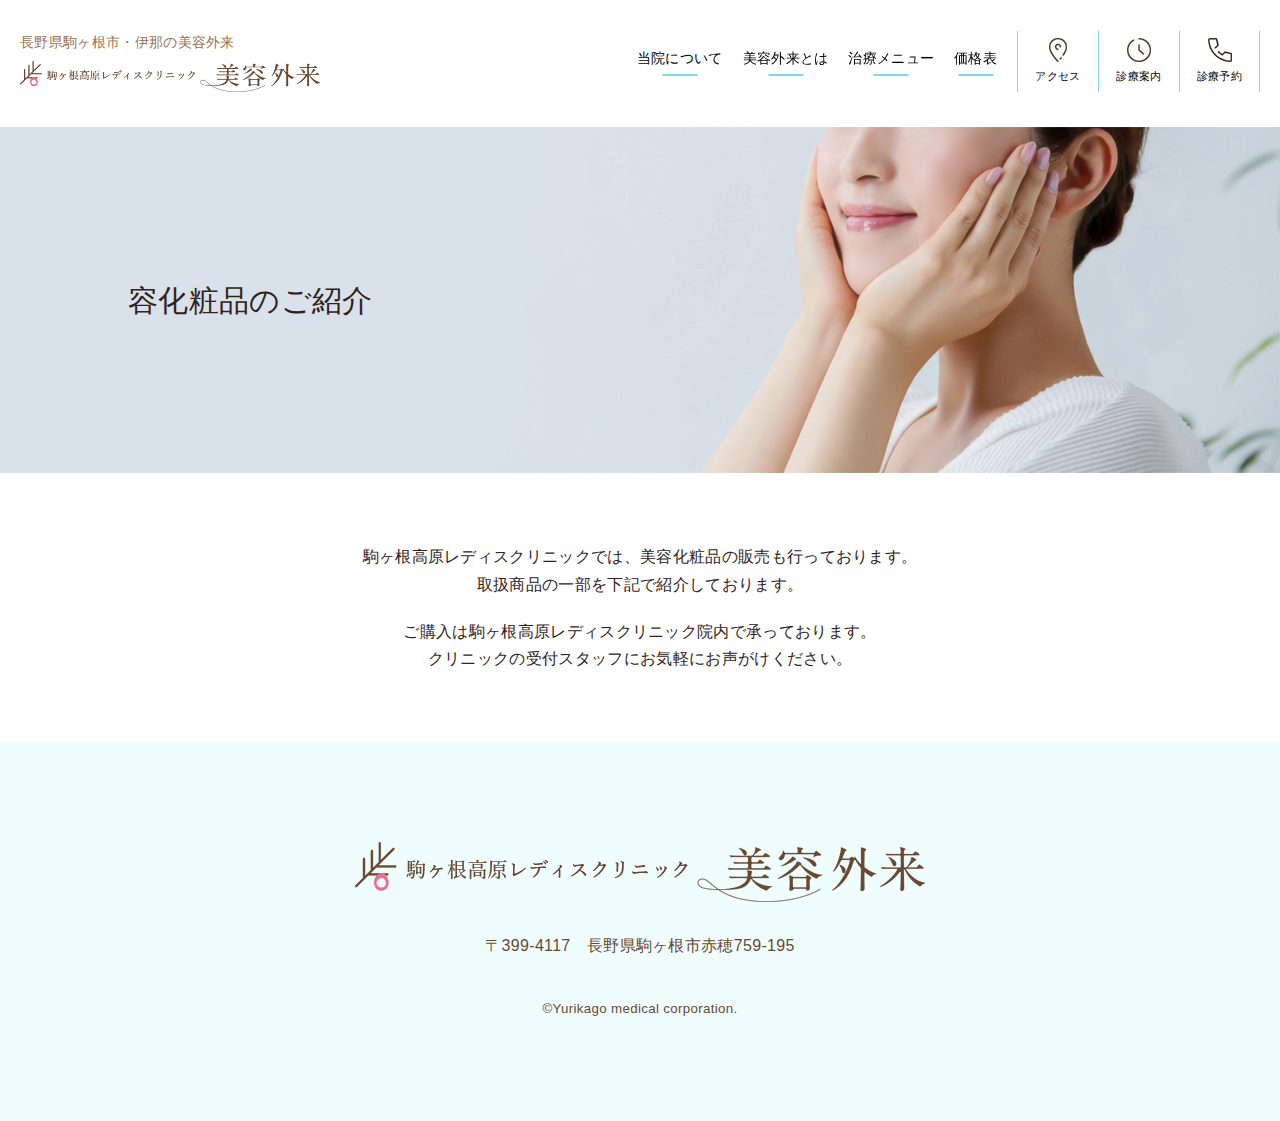
==== cosmetic/index.html @ 197d36d9 "mv section" ====
<!DOCTYPE html>
<html lang="ja">
  <head>
    <meta charset="utf-8" />
    <meta http-equiv="x-ua-compatible" content="ie=edge" />
    <meta name="format-detection" content="telephone=no" />
    <meta name="viewport" content="width=device-width,initial-scale=1.0" />
    <title>長野県駒ヶ根市・伊那の美容外来 | 駒ヶ根高原レディスクリニック</title>
    <link rel="shortcut icon" href="" type="image/x-icon" />
    <link rel="icon" href="" type="image/x-icon" />
    <meta
      name="description"
      content="長野県の南アルプス・駒ヶ根市・伊那の美容外来クリニックのページです。産婦人科をメインとする駒ヶ根高原レディスクリニックの美容外来。医師監修のもと、医療脱毛、美白ホワイトニング、しみ・そばかす・しわ・たるみ治療、脂肪減少・体の引き締め・痩身治療、エイジングケアなどの治療を提供しています。"
    />
    <meta name="keywords" content="美容外来,リフトアップ,脱毛,エイジング,痩身,長野県,南アルプス,駒ヶ根,伊那,南箕輪" />
    <meta property="og:type" content="website" />
    <link rel="stylesheet" href="../assets/css/import.css" />
    <!-- Google Tag Manager -->
    <script>
      (function (w, d, s, l, i) {
        w[l] = w[l] || [];
        w[l].push({ "gtm.start": new Date().getTime(), event: "gtm.js" });
        var f = d.getElementsByTagName(s)[0],
          j = d.createElement(s),
          dl = l != "dataLayer" ? "&l=" + l : "";
        j.async = true;
        j.src = "https://www.googletagmanager.com/gtm.js?id=" + i + dl;
        f.parentNode.insertBefore(j, f);
      })(window, document, "script", "dataLayer", "GTM-T23N2T3");
    </script>
    <!-- End Google Tag Manager -->
  </head>

  <body class="">
    <!-- Google Tag Manager (noscript) -->
    <noscript><iframe src="https://www.googletagmanager.com/ns.html?id=GTM-T23N2T3" height="0" width="0" style="display: none; visibility: hidden"></iframe></noscript>
    <!-- End Google Tag Manager (noscript) -->
    <div class="main-wrapper">
      <header>
        <div id="hdr-wrapper" class="hdr-wrapper">
          <div class="hdr-container">
            <div class="hdr-flex">
              <div class="logo-box">
                <div class="logo-top-txt">
                  <p>長野県駒ヶ根市・伊那の美容外来</p>
                </div>
                <h1 class="logo-top-container">
                  <a href="">
                    <img src="../assets/img/main-logo.png" alt="駒ヶ根高原レディスクリニックの美容外来" />
                  </a>
                </h1>
              </div>
              <div class="menu-contact">
                <div class="hdr-menu">
                  <ul class="meun-list">
                    <li>
                      <a href="#menulist01">当院について</a>
                    </li>
                    <li>
                      <a href="#menulist02">美容外来とは</a>
                    </li>
                    <li>
                      <a href="#menulist03">治療メニュー</a>
                    </li>
                    <li>
                      <a href="#menulist04">価格表</a>
                    </li>
                  </ul>
                </div>
                <div class="contact-box">
                  <ul class="hdr-contact-list">
                    <li>
                      <a href="#menulist05">
                        <div>
                          <img src="../assets/img/map-icon.png" alt="アクセス" />
                        </div>
                        <span>アクセス</span>
                      </a>
                    </li>
                    <li>
                      <a class="modal-switcher" data-key="modal01">
                        <div>
                          <img src="../assets/img/clock-icon.png" alt="診療案内" />
                        </div>
                        <span>診療案内</span>
                      </a>
                    </li>
                    <li>
                      <a class="modal-switcher" data-key="modal02">
                        <div>
                          <img src="../assets/img/phone-icon.png" alt="診療予約" />
                        </div>
                        <span>診療予約</span>
                      </a>
                    </li>
                  </ul>
                </div>
              </div>
              <div class="hamburger">
                <div id="sp-menu" class="sp-menu"></div>
              </div>
            </div>
          </div>
          <div class="sp-menu-wrapper">
            <div id="sp-menu-contact" class="sp-menu-contact">
              <div class="hdr-menu">
                <ul class="meun-list">
                  <li>
                    <a href="#menulist01">当院について</a>
                  </li>
                  <li>
                    <a href="#menulist02">美容外来とは</a>
                  </li>
                  <li>
                    <a href="#menulist03">治療メニュー</a>
                  </li>
                  <li>
                    <a href="#menulist04">価格表</a>
                  </li>
                </ul>
              </div>
              <div class="contact-box">
                <ul class="hdr-contact-list">
                  <li>
                    <a href="#menulist05" class="home-anchor">
                      <span>アクセス</span>
                    </a>
                  </li>
                  <li>
                    <a class="modal-switcher" data-key="modal01" href="#menulist05">
                      <span>診療案内</span>
                    </a>
                  </li>
                  <li>
                    <a class="modal-switcher" data-key="modal02">
                      <!-- <a class="modal02" href="tel:0265821032"> -->
                      <span>診療予約</span>
                    </a>
                  </li>
                </ul>
              </div>
              <div class="sp-menu-txt">
                <p>受付時間/9:00~17:00<br />※木曜日は9:00~11:30のみ<br />休診日/日・祝</p>
              </div>
            </div>
          </div>
          <div class="modal-containers">
            <div id="modal01" class="switch-modal">
              <div class="modal-clock cancel-modal-bg" data-key="modal01">
                <div class="clock-inner">
                  <div class="clock-items">
                    <div class="time-table">
                      <table style="width: 100%" class="fz-20 fz-12-sp">
                        <tbody>
                          <tr>
                            <th style="26%">診療時間</th>
                            <th>月</th>
                            <th>火</th>
                            <th>水</th>
                            <th>木</th>
                            <th>金</th>
                            <th>土</th>
                            <th>日</th>
                            <th>祝</th>
                          </tr>
                          <tr>
                            <td>9:00~12:00</td>
                            <td class="on-data"><span></span></td>
                            <td class="on-data"><span></span></td>
                            <td class="on-data"><span></span></td>
                            <td class="on-data"><span></span></td>
                            <td class="on-data"><span></span></td>
                            <td class="on-data"><span></span></td>
                            <td class="off-data"><span></span></td>
                            <td class="off-data"><span></span></td>
                          </tr>
                          <tr>
                            <td>15:00~17:00</td>
                            <td class="on-data"><span></span></td>
                            <td class="on-data"><span></span></td>
                            <td class="on-data"><span></span></td>
                            <td class="off-data"><span></span></td>
                            <td class="on-data"><span></span></td>
                            <td class="off-data"><span></span></td>
                            <td class="off-data"><span></span></td>
                            <td class="off-data"><span></span></td>
                          </tr>
                        </tbody>
                      </table>
                    </div>

                    <div class="clock-txt mt15 mt7-sp">
                      <p class="pl15 fz-14 fz-12-sp poukaya-adjust">［受付時間］月・火・水・金：9:00~17:00<span class="pc-inline"> / </span><br class="sp" /><span class="txt-poukaya2">木・土：9:00~12:00</span> <br class="pc" />［休診日］　木曜午後・土曜午後・日・祝祭日</p>

                      <ul class="clock-flex fz-16 fz-14-sp">
                        <li>
                          <div>
                            <p class="mb3-sp">お電話でのご予約制となっております。</p>
                            <a href="tel:0265-82-1010" class="pink-number fz-40 fz-20-sp sp">0265-82-1010</a>
                            <p class="pink-number fz-40 fz-20-sp pc">0265-82-1010</p>
                          </div>
                        </li>
                        <li>
                          <div>
                            <p class="mt5-sp">〒399-4117　長野県駒ヶ根市赤穂759-195</p>
                            <a class="google-btn sec02-next-btn" href="https://www.google.com/maps/dir/?api=1&destination=駒ヶ根高原レディスクリニック" target="_blank">Google Map</a>
                          </div>
                        </li>
                      </ul>
                    </div>

                    <div class="cancel-modal cancel-modal-btn" data-key="modal01"></div>
                  </div>
                </div>
              </div>
            </div>

            <div id="modal02" class="switch-modal">
              <div class="modal-phone cancel-modal-bg" data-key="modal02">
                <div class="phone-inner">
                  <div class="phone-items">
                    <div>
                      <p class="txt-center">お電話でのご予約制となっております。</p>
                      <p class="pink-number fz-40 fz-20-sp">0265-82-1010</p>
                      <a class="go-to-phone" href="tel:0265-82-1010"><span>電話する</span></a>
                      <!-- <p class="fz-14 mt35 txt-poukaya">［受付時間］月・火・水・金：9:00~17:00 / 木・土：9:00~12:00
                      <br>［休診日］　木曜午後・土曜午後・日・祝祭日
                    </p> -->
                      <p class="pl15 fz-14 fz-12-sp mt35 mt20-sp txt-poukaya poukaya-adjust">［受付時間］月・火・水・金：9:00~17:00<span class="pc-inline"> / </span><br class="sp" /><span class="txt-poukaya2">木・土：9:00~12:00</span> <br class="pc" />［休診日］　木曜午後・土曜午後・日・祝祭日</p>
                    </div>
                    <div class="cancel-modal cancel-modal-btn" data-key="modal02"></div>
                  </div>
                </div>
              </div>
            </div>
          </div>
        </div>
      </header>

      <div class="cosmetic-mv">
        <div class="mv-img">
            <img src="../assets/img/cosmetic/cosmetic_mv.png" alt="容化粧品のご紹介">
            <div class="text-container">
              <p>容化粧品のご紹介</p>
            </div>
        </div>
        <div class="cos-mv-txt-block">
          <p class="over-txt">
            駒ヶ根高原レディスクリニックでは、美容化粧品の販売も行っております。<br class="pc"/>
            取扱商品の一部を下記で紹介しております。
          </p>
          <p class="under-txt mt20 mt10-sp">
            ご購入は駒ヶ根高原レディスクリニック院内で承っております。<br class="pc"/>
            クリニックの受付スタッフにお気軽にお声がけください。
          </p>
        </div>
      </div>

      <footer class="footer-sec" id="footer">
        <button id="to-top" class="top-btn">
          <img src="../assets/img/to-top-img.png" alt="トップに戻るの画像" />
        </button>
        <div class="footer-header">
          <img src="../assets/img/main-logo.png" alt="駒ヶ根高原レディスクリニックの美容外来ロゴ" />
        </div>
        <div class="footer-address">〒399-4117　長野県駒ヶ根市赤穂759-195</div>
        <small>&copy;Yurikago medical corporation.</small>
      </footer>
    </div>

    <script src="../assets/js/common.js"></script>
    <script src="../assets/js/splide.min.js"></script>
    <script src="../assets/js/slider.js"></script>
  </body>
</html>
---- assets/css/import.css ----
@import url(./reset.css);
@import url(./font.css);
@import url(./margin-padding.css);
@import url(./common.css);
@import url(./splide.min.css);
@import url(./style.css);
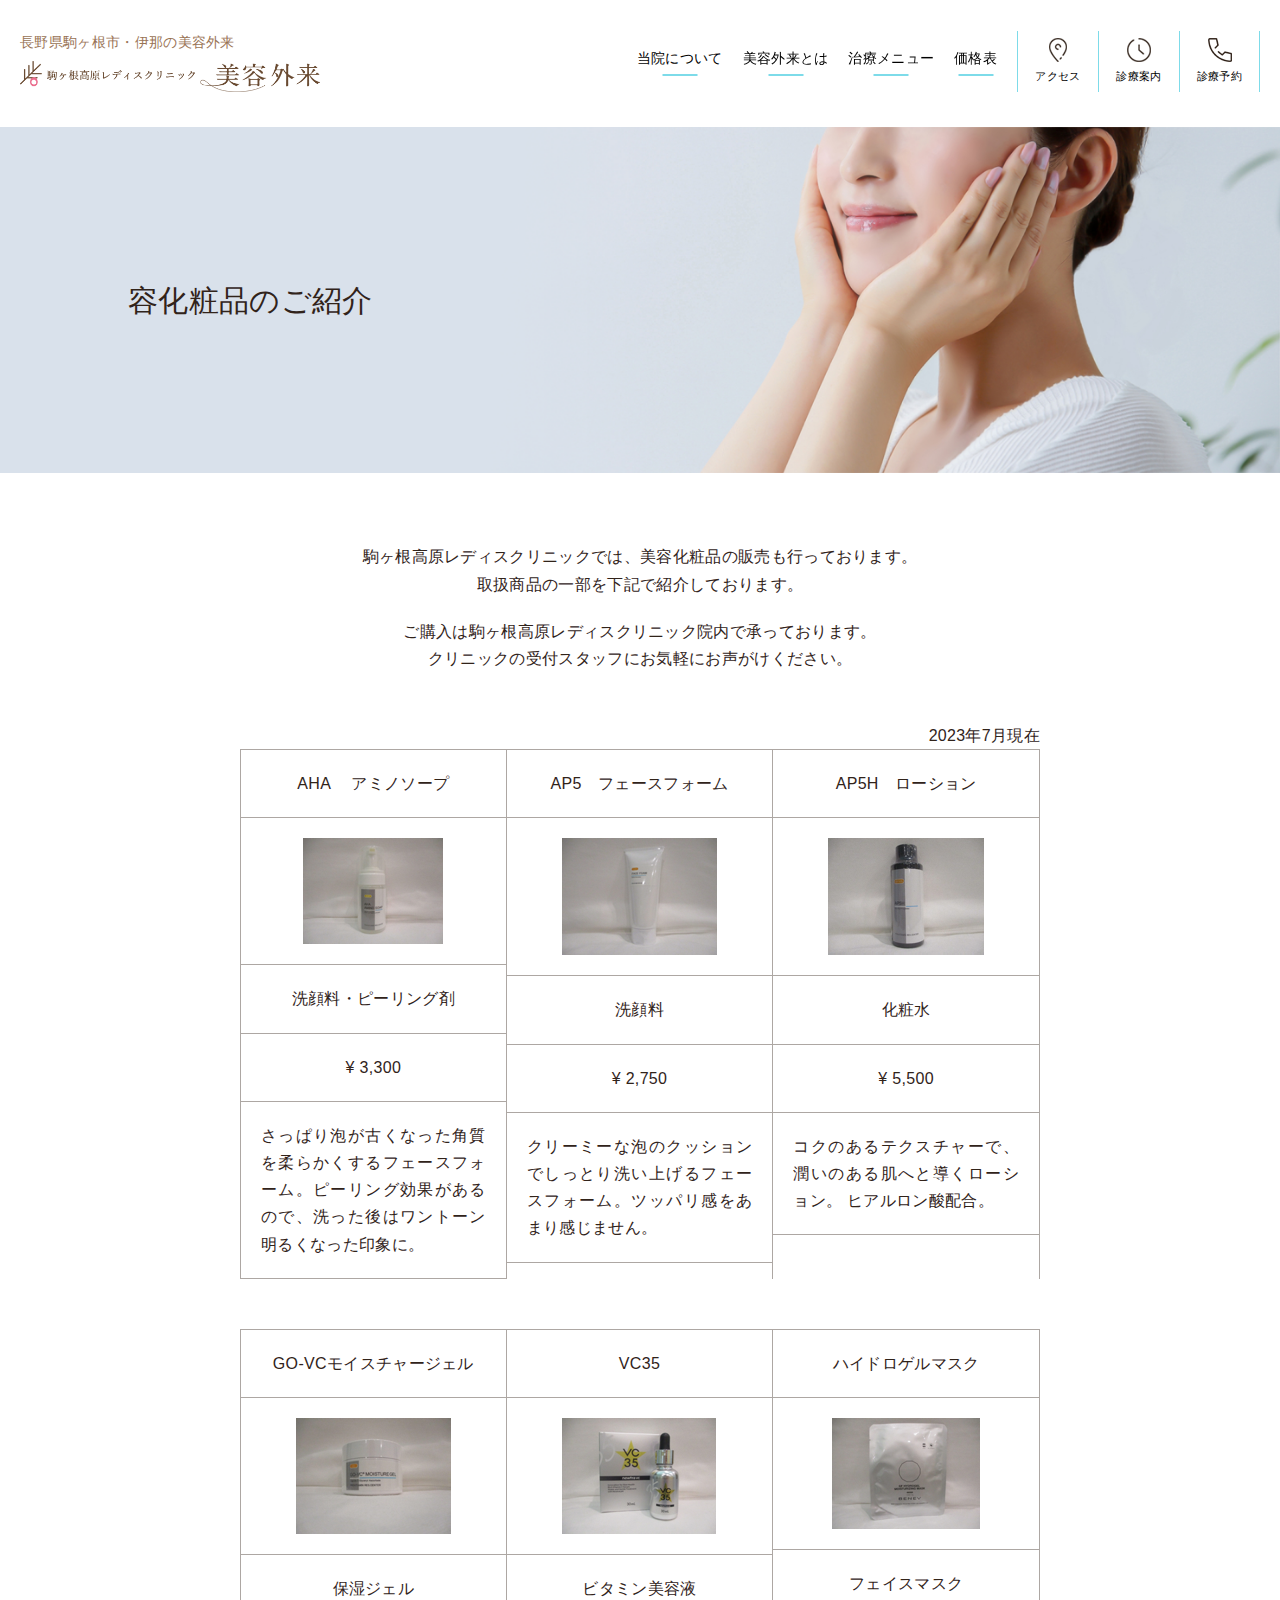
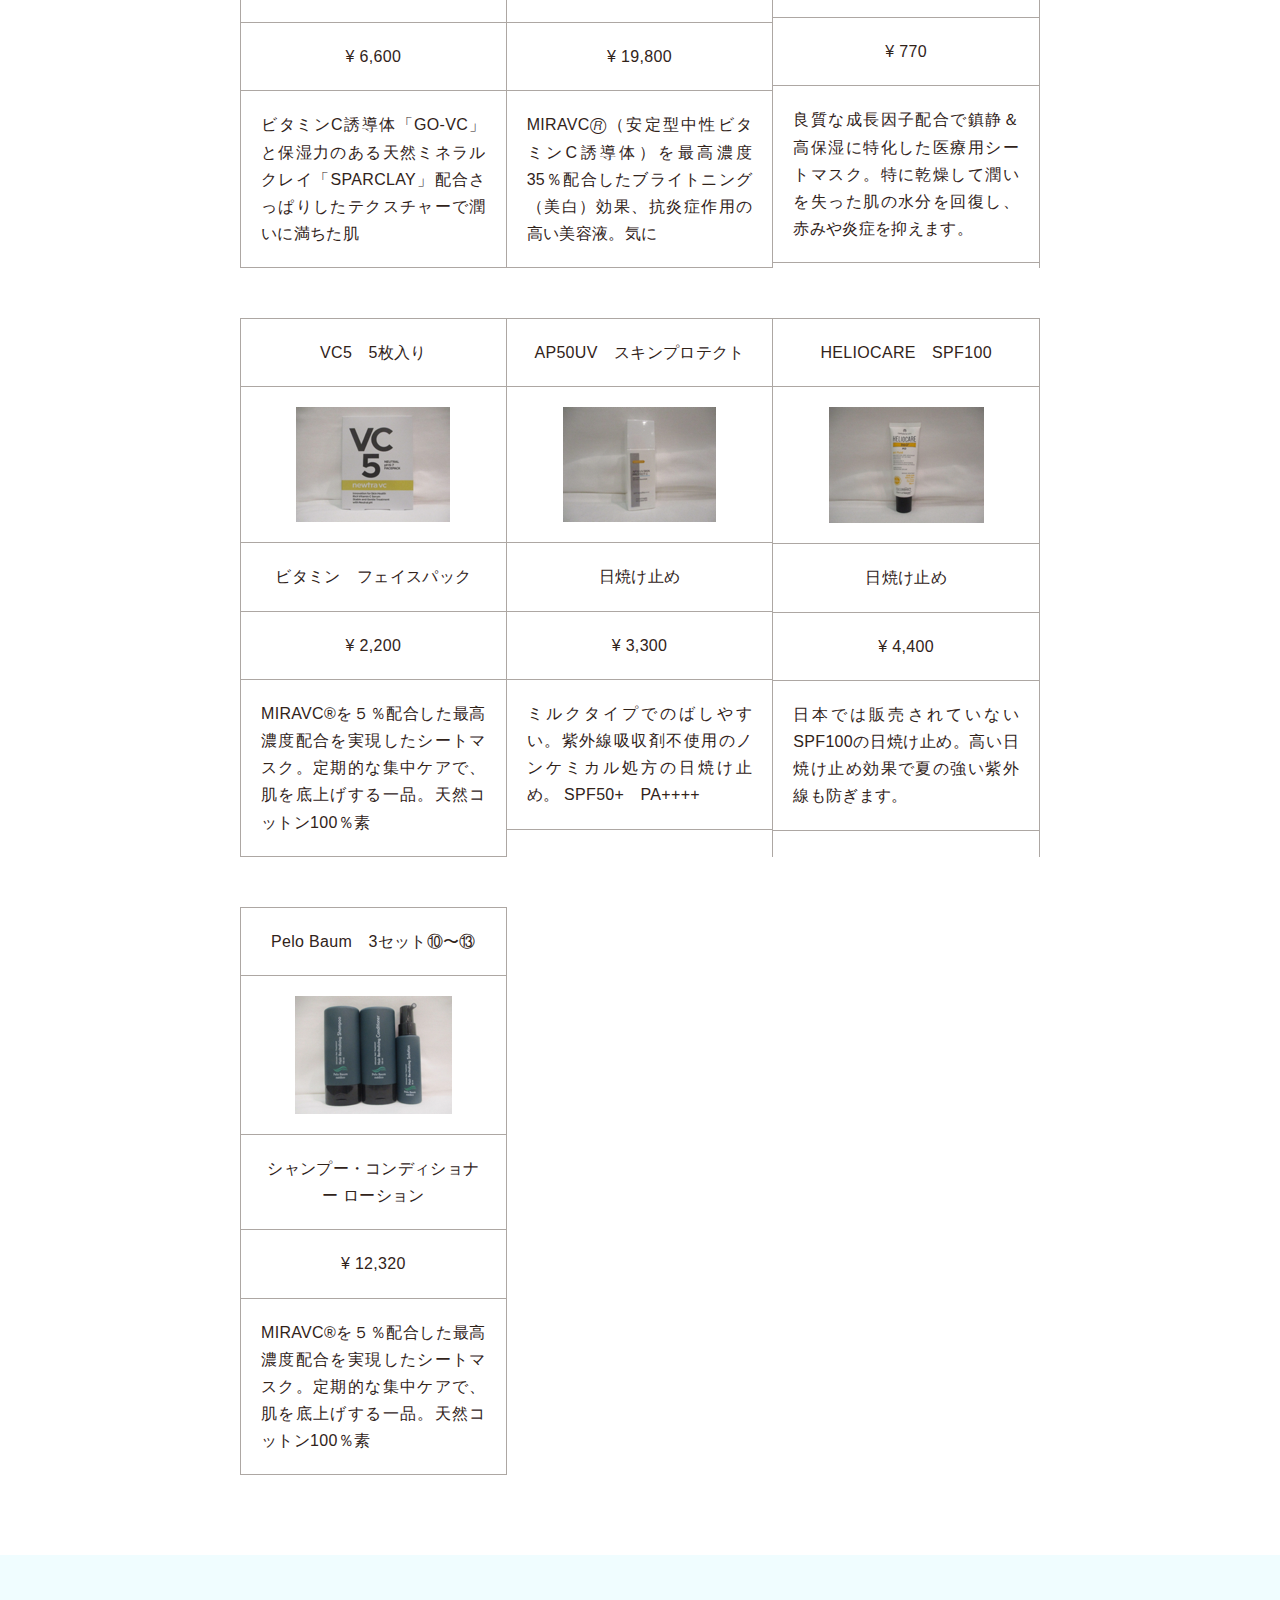
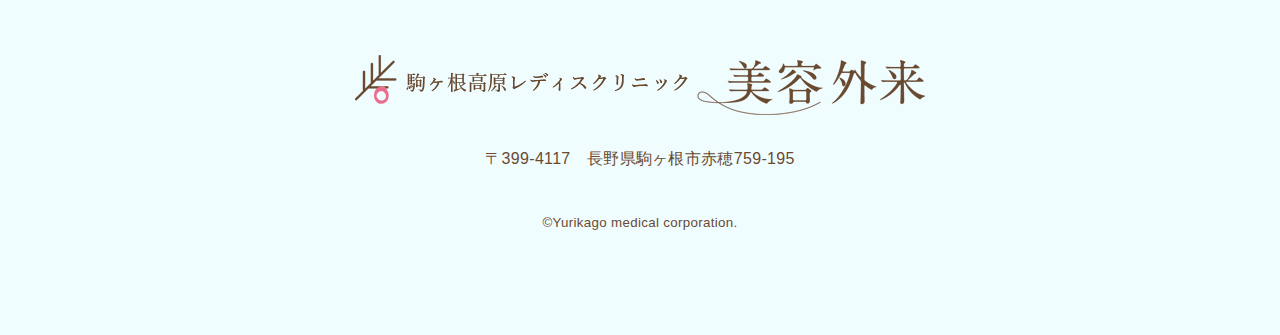
==== commit 43e003d4: "mv section" ====
--- a/cosmetic/index.html
+++ b/cosmetic/index.html
@@ -256,6 +256,184 @@
         </div>
       </div>
 
+      <section class="cosmetic-price-sec">
+        <div class="cosmetic-container">
+          <p class="txt-right">2023年7月現在</p>
+          <ul class="price-container">
+            <li class="price-card">
+              <div class="ttl">
+                AHA 　アミノソープ
+              </div>
+              <div class="img">
+                <img src="../assets/img/cosmetic/cosmetic_img1.png" alt="洗顔料・ピーリング剤の画像">
+              </div>
+              <div class="description">
+                洗顔料・ピーリング剤
+              </div>
+              <div class="price">
+                ¥ 3,300
+              </div>
+              <div class="use">
+                さっぱり泡が古くなった角質を柔らかくするフェースフォーム。ピーリング効果があるので、洗った後はワントーン明るくなった印象に。
+              </div>
+            </li>
+            <li class="price-card">
+              <div class="ttl">
+                AP5　フェースフォーム
+              </div>
+              <div class="img">
+                <img src="../assets/img/cosmetic/cosmetic_img2.png" alt="洗顔料の画像">
+              </div>
+              <div class="description">
+                洗顔料
+              </div>
+              <div class="price">
+                ¥ 2,750
+              </div>
+              <div class="use">
+                クリーミーな泡のクッションでしっとり洗い上げるフェースフォーム。ツッパリ感をあまり感じません。
+              </div>
+            </li>
+            <li class="price-card">
+              <div class="ttl">
+                AP5H　ローション
+              </div>
+              <div class="img">
+                <img src="../assets/img/cosmetic/cosmetic_img3.png" alt="化粧水の画像">
+              </div>
+              <div class="description">
+                化粧水
+              </div>
+              <div class="price">
+                ¥ 5,500
+              </div>
+              <div class="use">
+                コクのあるテクスチャーで、潤いのある肌へと導くローション。 ヒアルロン酸配合。
+              </div>
+            </li>
+            <li class="price-card">
+              <div class="ttl">
+                GO-VCモイスチャージェル
+              </div>
+              <div class="img">
+                <img src="../assets/img/cosmetic/cosmetic_img4.png" alt="保湿ジェルの画像">
+              </div>
+              <div class="description">
+                保湿ジェル
+              </div>
+              <div class="price">
+                ¥ 6,600
+              </div>
+              <div class="use">
+                ビタミンC誘導体「GO-VC」と保湿力のある天然ミネラルクレイ「SPARCLAY」配合さっぱりしたテクスチャーで潤いに満ちた肌
+              </div>
+            </li>
+            <li class="price-card">
+              <div class="ttl">
+                VC35
+              </div>
+              <div class="img">
+                <img src="../assets/img/cosmetic/cosmetic_img5.png" alt="ビタミン美容液の画像">
+              </div>
+              <div class="description">
+                ビタミン美容液
+              </div>
+              <div class="price">
+                ¥ 19,800
+              </div>
+              <div class="use">
+                MIRAVC🄬（安定型中性ビタミンC誘導体）を最高濃度35％配合したブライトニング（美白）効果、抗炎症作用の高い美容液。気に
+              </div>
+            </li>
+            <li class="price-card">
+              <div class="ttl">
+                ハイドロゲルマスク
+              </div>
+              <div class="img">
+                <img src="../assets/img/cosmetic/cosmetic_img6.png" alt="フェイスマスクの画像">
+              </div>
+              <div class="description">
+                フェイスマスク
+              </div>
+              <div class="price">
+                ¥ 770
+              </div>
+              <div class="use">
+                良質な成長因子配合で鎮静＆高保湿に特化した医療用シートマスク。特に乾燥して潤いを失った肌の水分を回復し、赤みや炎症を抑えます。
+              </div>
+            </li>
+            <li class="price-card">
+              <div class="ttl">
+                VC5　5枚入り
+              </div>
+              <div class="img">
+                <img src="../assets/img/cosmetic/cosmetic_img7.png" alt="ビタミン　フェイスパックの画像">
+              </div>
+              <div class="description">
+                ビタミン　フェイスパック
+              </div>
+              <div class="price">
+                ¥ 2,200
+              </div>
+              <div class="use">
+                MIRAVC®を５％配合した最高濃度配合を実現したシートマスク。定期的な集中ケアで、肌を底上げする一品。天然コットン100％素
+              </div>
+            </li>
+            <li class="price-card">
+              <div class="ttl">
+                AP50UV　スキンプロテクト
+              </div>
+              <div class="img">
+                <img src="../assets/img/cosmetic/cosmetic_img8.png" alt="日焼け止めの画像">
+              </div>
+              <div class="description">
+                日焼け止め
+              </div>
+              <div class="price">
+                ¥ 3,300
+              </div>
+              <div class="use">
+                ミルクタイプでのばしやすい。紫外線吸収剤不使用のノンケミカル処方の日焼け止め。 SPF50+　PA++++
+              </div>
+            </li>
+            <li class="price-card">
+              <div class="ttl">
+                HELIOCARE　SPF100
+              </div>
+              <div class="img">
+                <img src="../assets/img/cosmetic/cosmetic_img9.png" alt="日焼け止めの画像">
+              </div>
+              <div class="description">
+                日焼け止め
+              </div>
+              <div class="price">
+                ¥ 4,400
+              </div>
+              <div class="use">
+                日本では販売されていないSPF100の日焼け止め。高い日焼け止め効果で夏の強い紫外線も防ぎます。
+              </div>
+            </li>
+            <li class="price-card">
+              <div class="ttl">
+                Pelo Baum　3セット⑩〜⑬
+              </div>
+              <div class="img">
+                <img src="../assets/img/cosmetic/cosmetic_img10.png" alt="の画像">
+              </div>
+              <div class="description">
+                シャンプー・コンディショナー ローション
+              </div>
+              <div class="price">
+                ¥ 12,320
+              </div>
+              <div class="use">
+                MIRAVC®を５％配合した最高濃度配合を実現したシートマスク。定期的な集中ケアで、肌を底上げする一品。天然コットン100％素
+              </div>
+            </li>
+          </ul>
+        </div>
+      </section>
+
       <footer class="footer-sec" id="footer">
         <button id="to-top" class="top-btn">
           <img src="../assets/img/to-top-img.png" alt="トップに戻るの画像" />
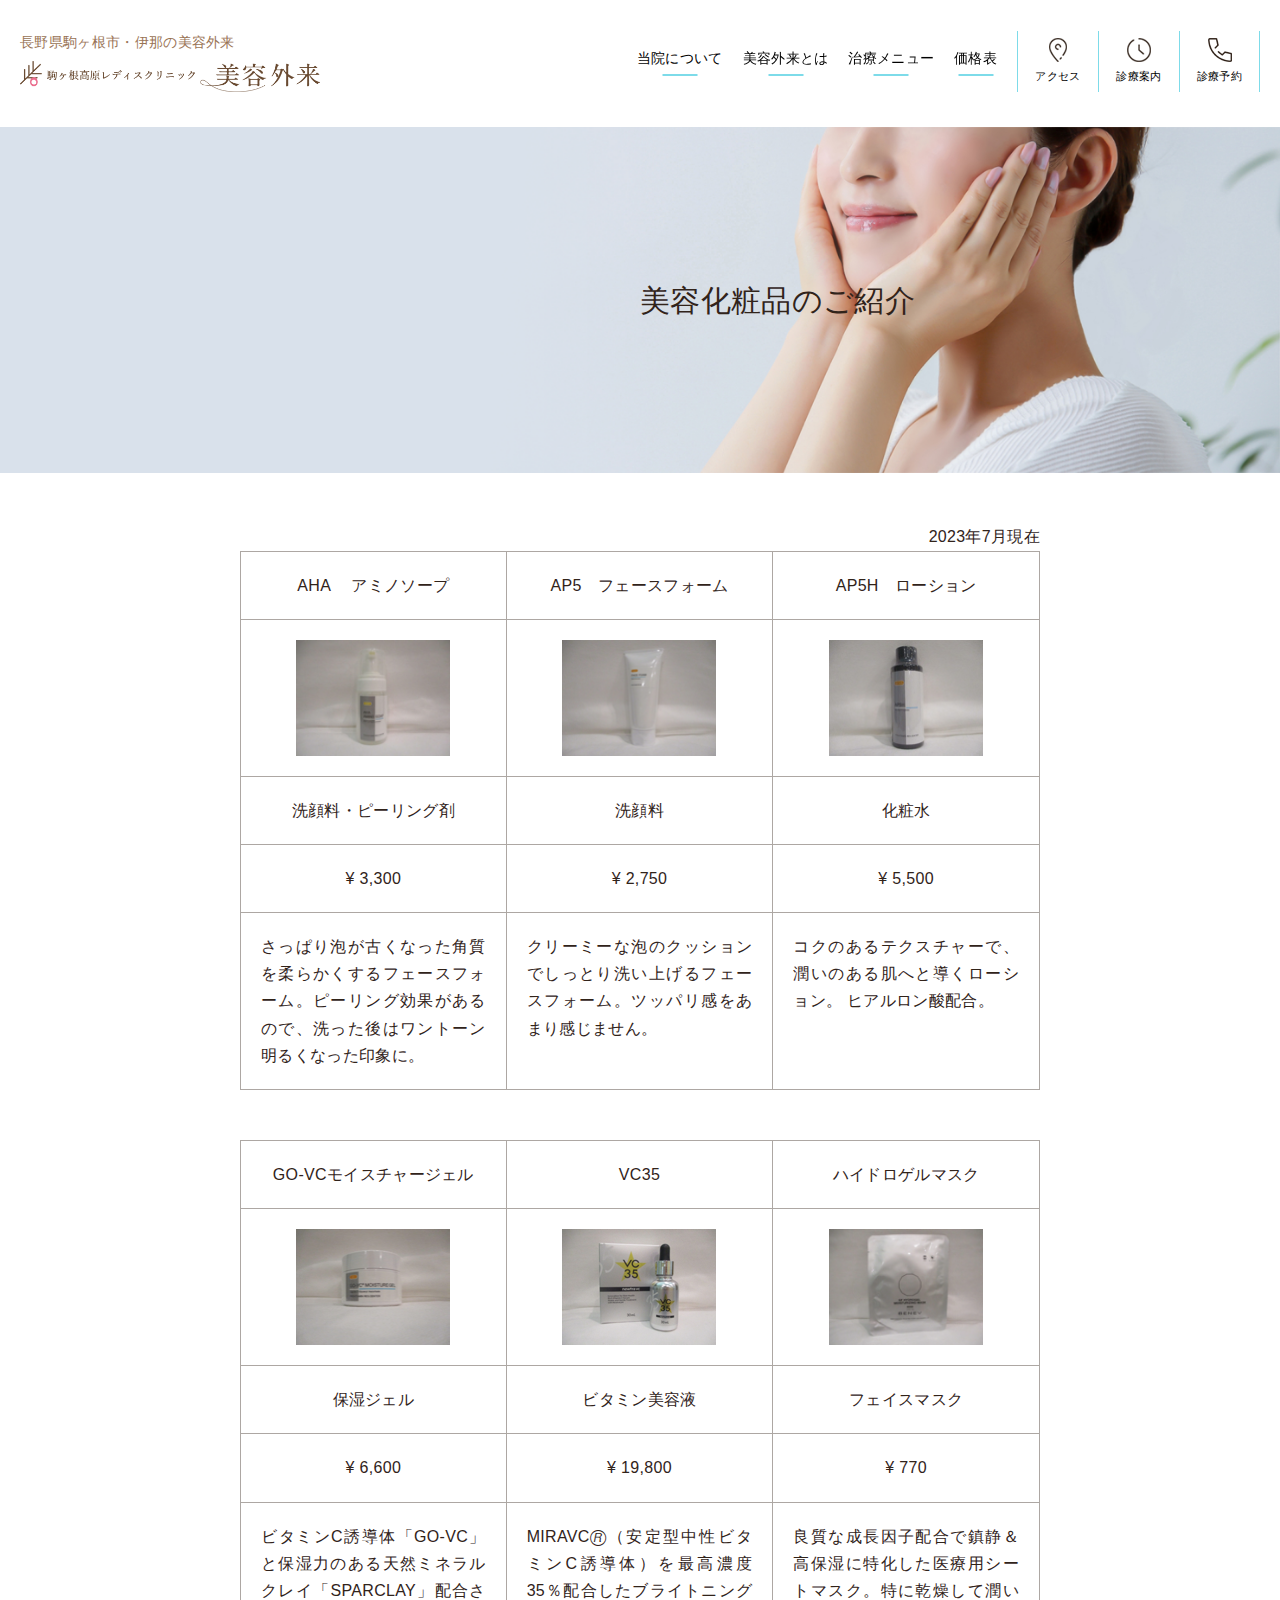
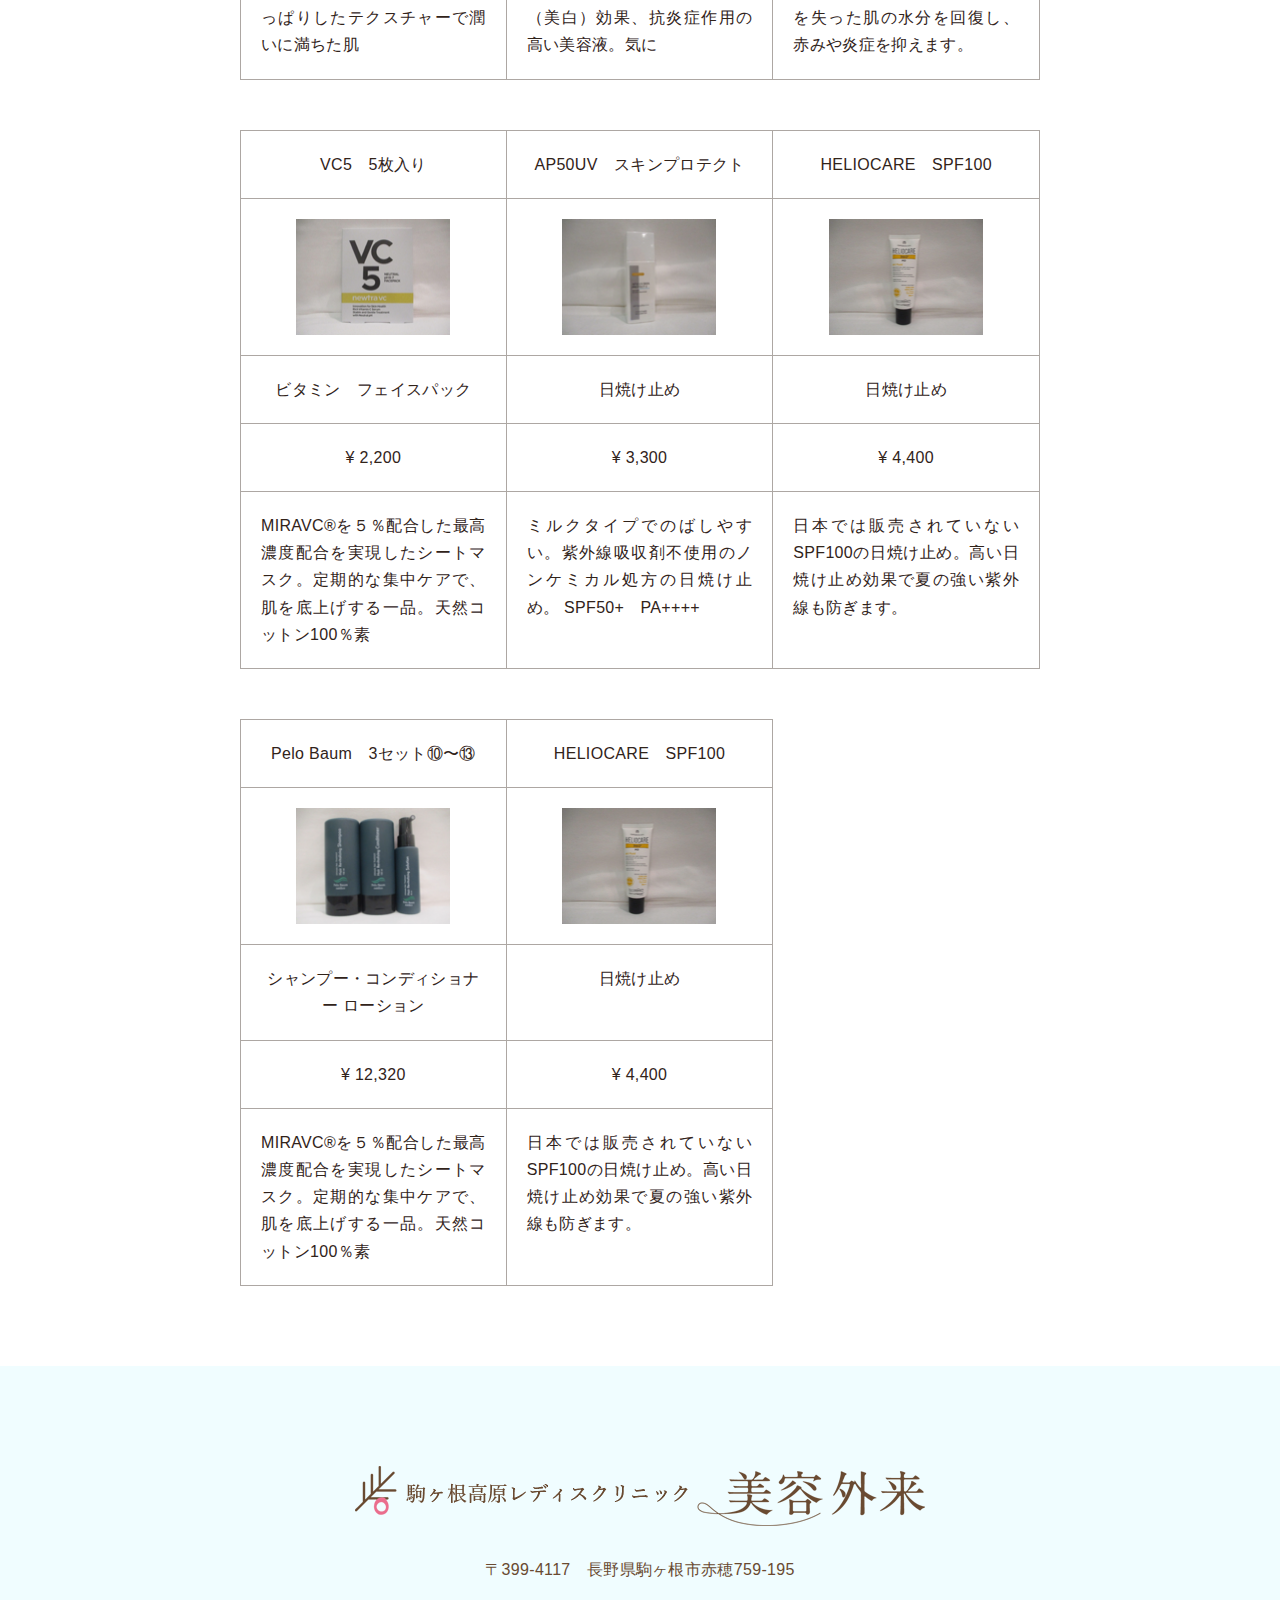
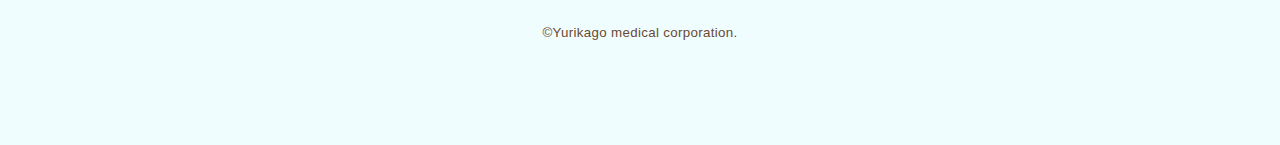
==== commit 289039b1: "adding match height" ====
--- a/cosmetic/index.html
+++ b/cosmetic/index.html
@@ -239,20 +239,10 @@
 
       <div class="cosmetic-mv">
         <div class="mv-img">
-            <img src="../assets/img/cosmetic/cosmetic_mv.png" alt="容化粧品のご紹介">
-            <div class="text-container">
-              <p>容化粧品のご紹介</p>
-            </div>
+            <img src="../assets/img/cosmetic/cosmetic_mv.png" alt="">
         </div>
-        <div class="cos-mv-txt-block">
-          <p class="over-txt">
-            駒ヶ根高原レディスクリニックでは、美容化粧品の販売も行っております。<br class="pc"/>
-            取扱商品の一部を下記で紹介しております。
-          </p>
-          <p class="under-txt mt20 mt10-sp">
-            ご購入は駒ヶ根高原レディスクリニック院内で承っております。<br class="pc"/>
-            クリニックの受付スタッフにお気軽にお声がけください。
-          </p>
+        <div class="text-container">
+            美容化粧品のご紹介
         </div>
       </div>
 
@@ -262,172 +252,190 @@
           <ul class="price-container">
             <li class="price-card">
               <div class="ttl">
-                AHA 　アミノソープ
+                <p>AHA 　アミノソープ</p>
               </div>
               <div class="img">
                 <img src="../assets/img/cosmetic/cosmetic_img1.png" alt="洗顔料・ピーリング剤の画像">
               </div>
               <div class="description">
-                洗顔料・ピーリング剤
-              </div>
-              <div class="price">
-                ¥ 3,300
-              </div>
-              <div class="use">
-                さっぱり泡が古くなった角質を柔らかくするフェースフォーム。ピーリング効果があるので、洗った後はワントーン明るくなった印象に。
-              </div>
-            </li>
-            <li class="price-card">
-              <div class="ttl">
-                AP5　フェースフォーム
+                <p>洗顔料・ピーリング剤</p>
+              </div>
+              <div class="price">
+                <p>¥ 3,300</p>
+              </div>
+              <div class="use">
+                <p>さっぱり泡が古くなった角質を柔らかくするフェースフォーム。ピーリング効果があるので、洗った後はワントーン明るくなった印象に。</p>
+              </div>
+            </li>
+            <li class="price-card">
+              <div class="ttl">
+                <p>AP5　フェースフォーム</p>
               </div>
               <div class="img">
                 <img src="../assets/img/cosmetic/cosmetic_img2.png" alt="洗顔料の画像">
               </div>
               <div class="description">
-                洗顔料
+                <p>洗顔料</p>
               </div>
               <div class="price">
                 ¥ 2,750
               </div>
               <div class="use">
-                クリーミーな泡のクッションでしっとり洗い上げるフェースフォーム。ツッパリ感をあまり感じません。
-              </div>
-            </li>
-            <li class="price-card">
-              <div class="ttl">
-                AP5H　ローション
+                <p>クリーミーな泡のクッションでしっとり洗い上げるフェースフォーム。ツッパリ感をあまり感じません。</p>
+              </div>
+            </li>
+            <li class="price-card">
+              <div class="ttl">
+                <p>AP5H　ローション</p>
               </div>
               <div class="img">
                 <img src="../assets/img/cosmetic/cosmetic_img3.png" alt="化粧水の画像">
               </div>
               <div class="description">
-                化粧水
-              </div>
-              <div class="price">
-                ¥ 5,500
-              </div>
-              <div class="use">
-                コクのあるテクスチャーで、潤いのある肌へと導くローション。 ヒアルロン酸配合。
-              </div>
-            </li>
-            <li class="price-card">
-              <div class="ttl">
-                GO-VCモイスチャージェル
+                <p>化粧水</p>
+              </div>
+              <div class="price">
+                <p>¥ 5,500</p>
+              </div>
+              <div class="use">
+                <p>コクのあるテクスチャーで、潤いのある肌へと導くローション。 ヒアルロン酸配合。</p>
+              </div>
+            </li>
+
+            <li class="price-card">
+              <div class="ttl">
+                <p>GO-VCモイスチャージェル</p>
               </div>
               <div class="img">
                 <img src="../assets/img/cosmetic/cosmetic_img4.png" alt="保湿ジェルの画像">
               </div>
               <div class="description">
-                保湿ジェル
-              </div>
-              <div class="price">
-                ¥ 6,600
-              </div>
-              <div class="use">
-                ビタミンC誘導体「GO-VC」と保湿力のある天然ミネラルクレイ「SPARCLAY」配合さっぱりしたテクスチャーで潤いに満ちた肌
-              </div>
-            </li>
-            <li class="price-card">
-              <div class="ttl">
-                VC35
+                <p>保湿ジェル</p>
+              </div>
+              <div class="price">
+                <p>¥ 6,600</p>
+              </div>
+              <div class="use">
+                <p>ビタミンC誘導体「GO-VC」と保湿力のある天然ミネラルクレイ「SPARCLAY」配合さっぱりしたテクスチャーで潤いに満ちた肌</p>
+              </div>
+            </li>
+            <li class="price-card">
+              <div class="ttl">
+                <p>VC35</p>
               </div>
               <div class="img">
                 <img src="../assets/img/cosmetic/cosmetic_img5.png" alt="ビタミン美容液の画像">
               </div>
               <div class="description">
-                ビタミン美容液
-              </div>
-              <div class="price">
-                ¥ 19,800
-              </div>
-              <div class="use">
-                MIRAVC🄬（安定型中性ビタミンC誘導体）を最高濃度35％配合したブライトニング（美白）効果、抗炎症作用の高い美容液。気に
-              </div>
-            </li>
-            <li class="price-card">
-              <div class="ttl">
-                ハイドロゲルマスク
+                <p>ビタミン美容液</p>
+              </div>
+              <div class="price">
+                <p>¥ 19,800</p>
+              </div>
+              <div class="use">
+                <p>MIRAVC🄬（安定型中性ビタミンC誘導体）を最高濃度35％配合したブライトニング（美白）効果、抗炎症作用の高い美容液。気に</p>
+              </div>
+            </li>
+            <li class="price-card">
+              <div class="ttl">
+                <p>ハイドロゲルマスク</p>
               </div>
               <div class="img">
                 <img src="../assets/img/cosmetic/cosmetic_img6.png" alt="フェイスマスクの画像">
               </div>
               <div class="description">
-                フェイスマスク
-              </div>
-              <div class="price">
-                ¥ 770
-              </div>
-              <div class="use">
-                良質な成長因子配合で鎮静＆高保湿に特化した医療用シートマスク。特に乾燥して潤いを失った肌の水分を回復し、赤みや炎症を抑えます。
-              </div>
-            </li>
-            <li class="price-card">
-              <div class="ttl">
-                VC5　5枚入り
+                <p>フェイスマスク</p>
+              </div>
+              <div class="price">
+                <p>¥ 770</p>
+              </div>
+              <div class="use">
+                <p>良質な成長因子配合で鎮静＆高保湿に特化した医療用シートマスク。特に乾燥して潤いを失った肌の水分を回復し、赤みや炎症を抑えます。</p>
+              </div>
+            </li>
+            <li class="price-card">
+              <div class="ttl">
+                <p>VC5　5枚入り</p>
               </div>
               <div class="img">
                 <img src="../assets/img/cosmetic/cosmetic_img7.png" alt="ビタミン　フェイスパックの画像">
               </div>
               <div class="description">
-                ビタミン　フェイスパック
-              </div>
-              <div class="price">
-                ¥ 2,200
-              </div>
-              <div class="use">
-                MIRAVC®を５％配合した最高濃度配合を実現したシートマスク。定期的な集中ケアで、肌を底上げする一品。天然コットン100％素
-              </div>
-            </li>
-            <li class="price-card">
-              <div class="ttl">
-                AP50UV　スキンプロテクト
+                <p>ビタミン　フェイスパック</p>
+              </div>
+              <div class="price">
+                <p>¥ 2,200</p>
+              </div>
+              <div class="use">
+                <p>MIRAVC®を５％配合した最高濃度配合を実現したシートマスク。定期的な集中ケアで、肌を底上げする一品。天然コットン100％素</p>
+              </div>
+            </li>
+            <li class="price-card">
+              <div class="ttl">
+                <p>AP50UV　スキンプロテクト</p>
               </div>
               <div class="img">
                 <img src="../assets/img/cosmetic/cosmetic_img8.png" alt="日焼け止めの画像">
               </div>
               <div class="description">
-                日焼け止め
-              </div>
-              <div class="price">
-                ¥ 3,300
-              </div>
-              <div class="use">
-                ミルクタイプでのばしやすい。紫外線吸収剤不使用のノンケミカル処方の日焼け止め。 SPF50+　PA++++
-              </div>
-            </li>
-            <li class="price-card">
-              <div class="ttl">
-                HELIOCARE　SPF100
+                <p>日焼け止め</p>
+              </div>
+              <div class="price">
+                <p>¥ 3,300</p>
+              </div>
+              <div class="use">
+                <p>ミルクタイプでのばしやすい。紫外線吸収剤不使用のノンケミカル処方の日焼け止め。 SPF50+　PA++++</p>
+              </div>
+            </li>
+            <li class="price-card">
+              <div class="ttl">
+                <p>HELIOCARE　SPF100</p>
               </div>
               <div class="img">
                 <img src="../assets/img/cosmetic/cosmetic_img9.png" alt="日焼け止めの画像">
               </div>
               <div class="description">
-                日焼け止め
-              </div>
-              <div class="price">
-                ¥ 4,400
-              </div>
-              <div class="use">
-                日本では販売されていないSPF100の日焼け止め。高い日焼け止め効果で夏の強い紫外線も防ぎます。
-              </div>
-            </li>
-            <li class="price-card">
-              <div class="ttl">
-                Pelo Baum　3セット⑩〜⑬
+                <p>日焼け止め</p>
+              </div>
+              <div class="price">
+                <p>¥ 4,400</p>
+              </div>
+              <div class="use">
+                <p>日本では販売されていないSPF100の日焼け止め。高い日焼け止め効果で夏の強い紫外線も防ぎます。</p>
+              </div>
+            </li>
+            <li class="price-card">
+              <div class="ttl">
+                <p>Pelo Baum　3セット⑩〜⑬</p>
               </div>
               <div class="img">
                 <img src="../assets/img/cosmetic/cosmetic_img10.png" alt="の画像">
               </div>
               <div class="description">
-                シャンプー・コンディショナー ローション
-              </div>
-              <div class="price">
-                ¥ 12,320
-              </div>
-              <div class="use">
-                MIRAVC®を５％配合した最高濃度配合を実現したシートマスク。定期的な集中ケアで、肌を底上げする一品。天然コットン100％素
+                <p>シャンプー・コンディショナー ローション</p>
+              </div>
+              <div class="price">
+                <p>¥ 12,320</p>
+              </div>
+              <div class="use">
+                <p>MIRAVC®を５％配合した最高濃度配合を実現したシートマスク。定期的な集中ケアで、肌を底上げする一品。天然コットン100％素</p>
+              </div>
+            </li>
+            <li class="price-card">
+              <div class="ttl">
+                <p>HELIOCARE　SPF100</p>
+              </div>
+              <div class="img">
+                <img src="../assets/img/cosmetic/cosmetic_img9.png" alt="日焼け止めの画像">
+              </div>
+              <div class="description">
+                <p>日焼け止め</p>
+              </div>
+              <div class="price">
+                <p>¥ 4,400</p>
+              </div>
+              <div class="use">
+                <p>日本では販売されていないSPF100の日焼け止め。高い日焼け止め効果で夏の強い紫外線も防ぎます。</p>
               </div>
             </li>
           </ul>
@@ -446,6 +454,8 @@
       </footer>
     </div>
 
+    <script src="../assets/js/jquery-3.4.1.min.js"></script>
+    <script src="../assets/js/jquery.matchHeight.js"></script>
     <script src="../assets/js/common.js"></script>
     <script src="../assets/js/splide.min.js"></script>
     <script src="../assets/js/slider.js"></script>
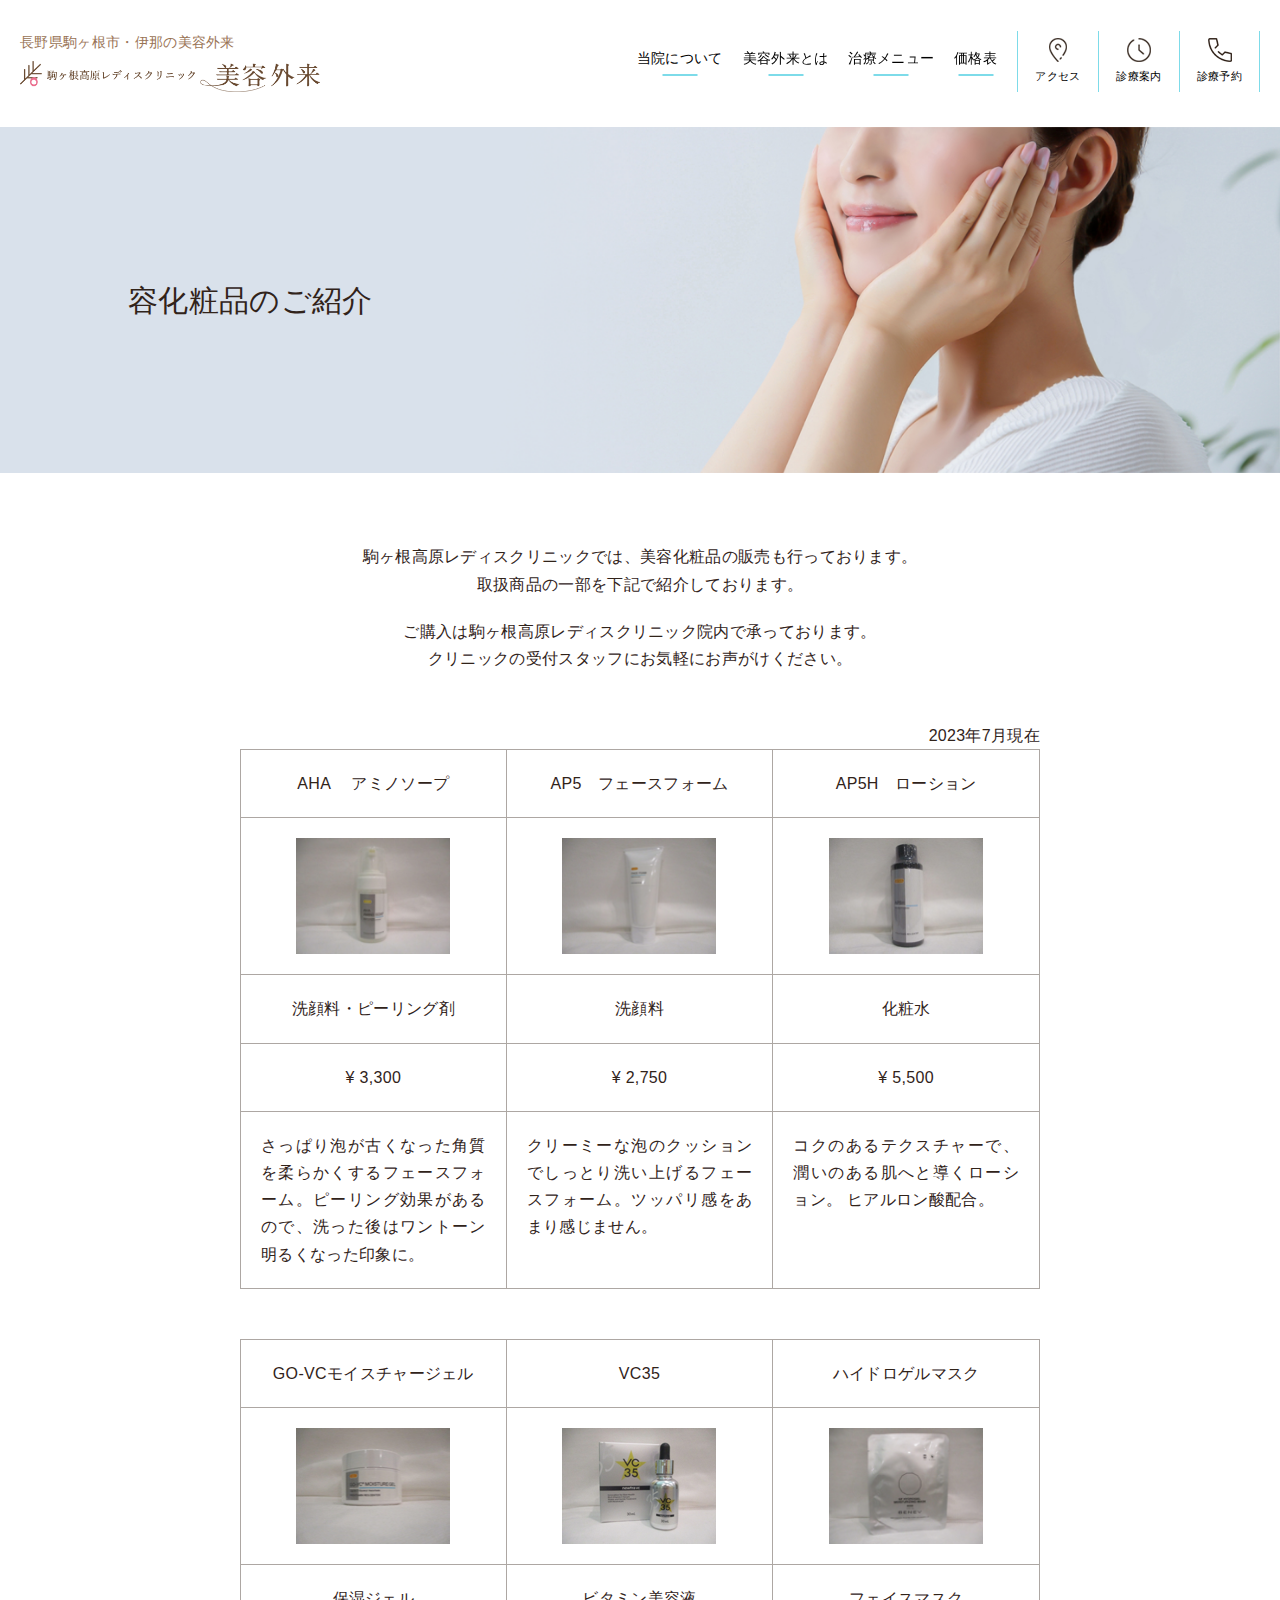
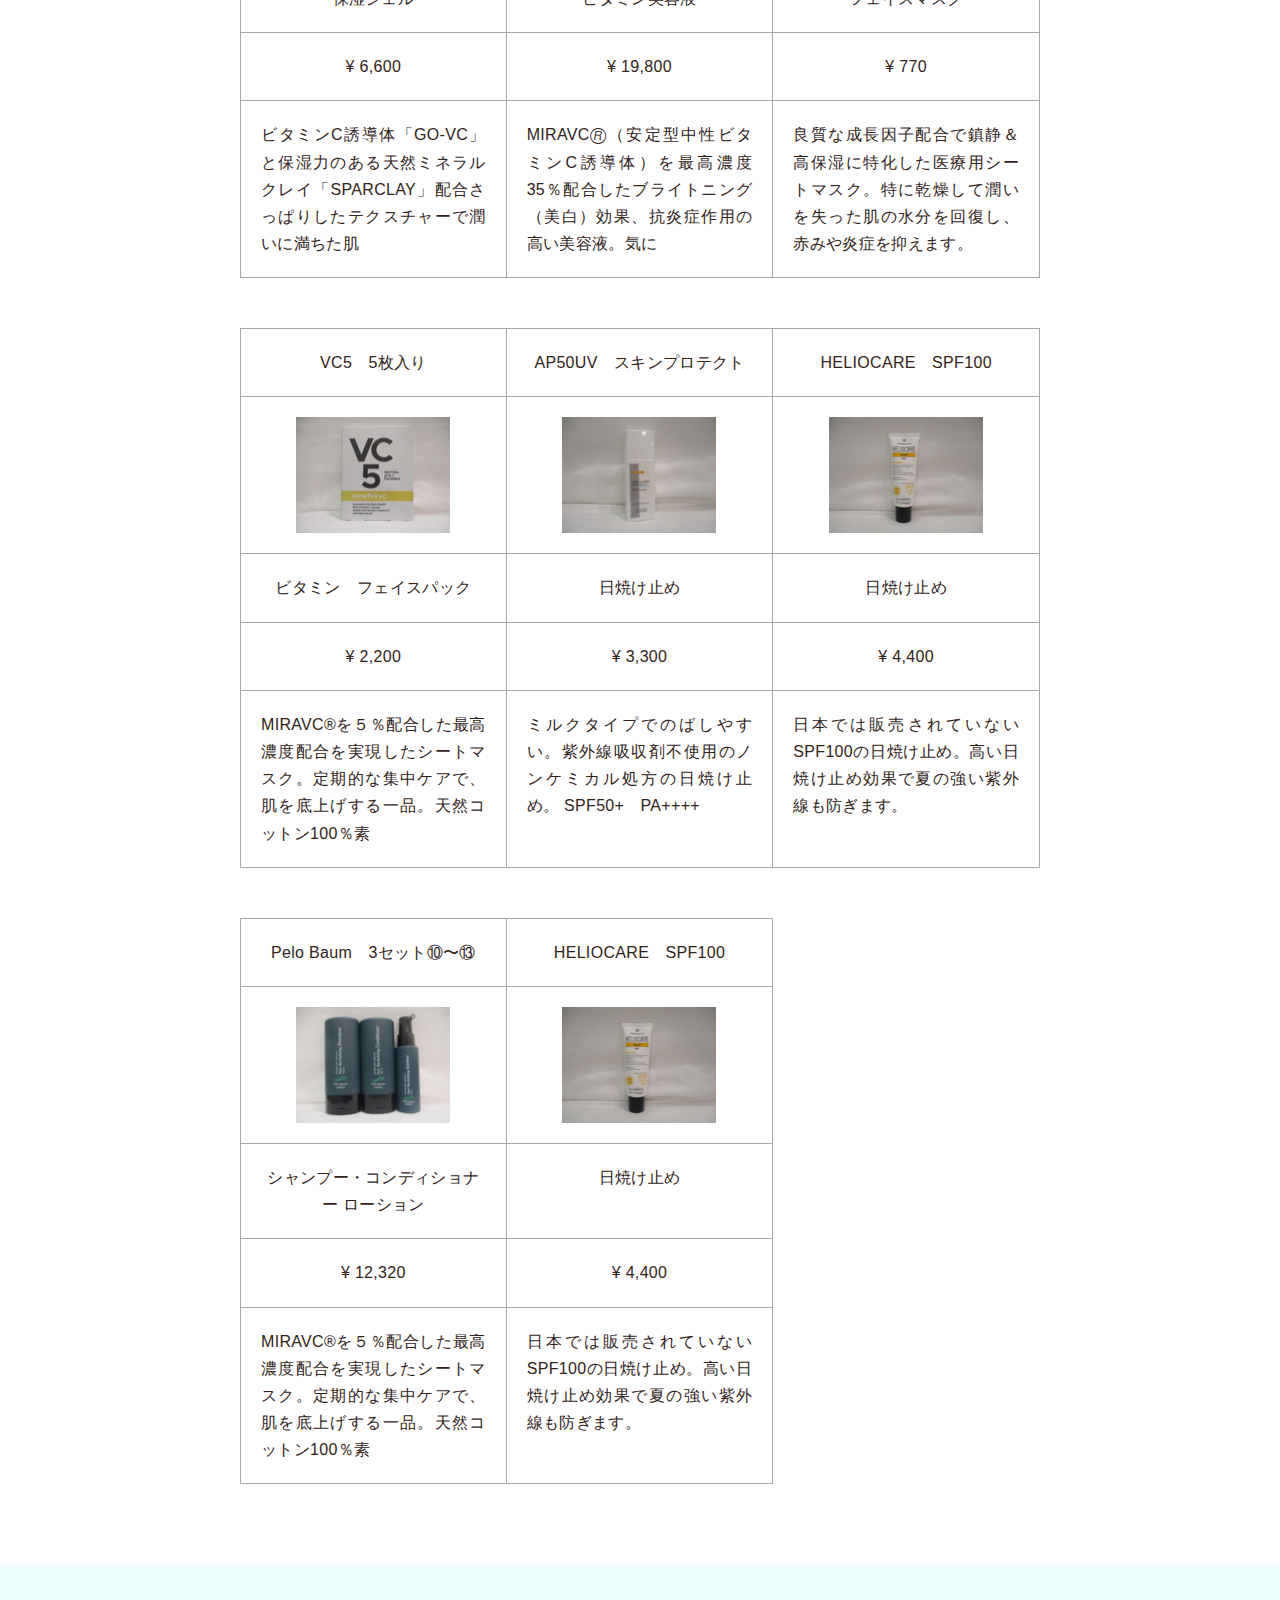
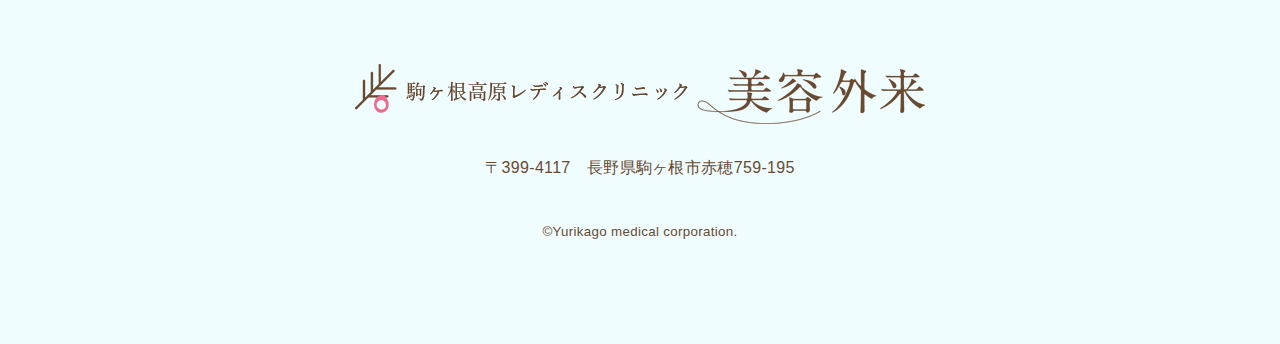
==== commit 6d925b54: "Merge branch 'main' of https://github.com/WinWinHtetKyawQualy/biyou-gairai" ====
--- a/cosmetic/index.html
+++ b/cosmetic/index.html
@@ -239,10 +239,20 @@
 
       <div class="cosmetic-mv">
         <div class="mv-img">
-            <img src="../assets/img/cosmetic/cosmetic_mv.png" alt="">
+            <img src="../assets/img/cosmetic/cosmetic_mv.png" alt="容化粧品のご紹介">
+            <div class="text-container">
+              <p>容化粧品のご紹介</p>
+            </div>
         </div>
-        <div class="text-container">
-            美容化粧品のご紹介
+        <div class="cos-mv-txt-block">
+          <p class="over-txt">
+            駒ヶ根高原レディスクリニックでは、美容化粧品の販売も行っております。<br class="pc"/>
+            取扱商品の一部を下記で紹介しております。
+          </p>
+          <p class="under-txt mt20 mt10-sp">
+            ご購入は駒ヶ根高原レディスクリニック院内で承っております。<br class="pc"/>
+            クリニックの受付スタッフにお気軽にお声がけください。
+          </p>
         </div>
       </div>
 
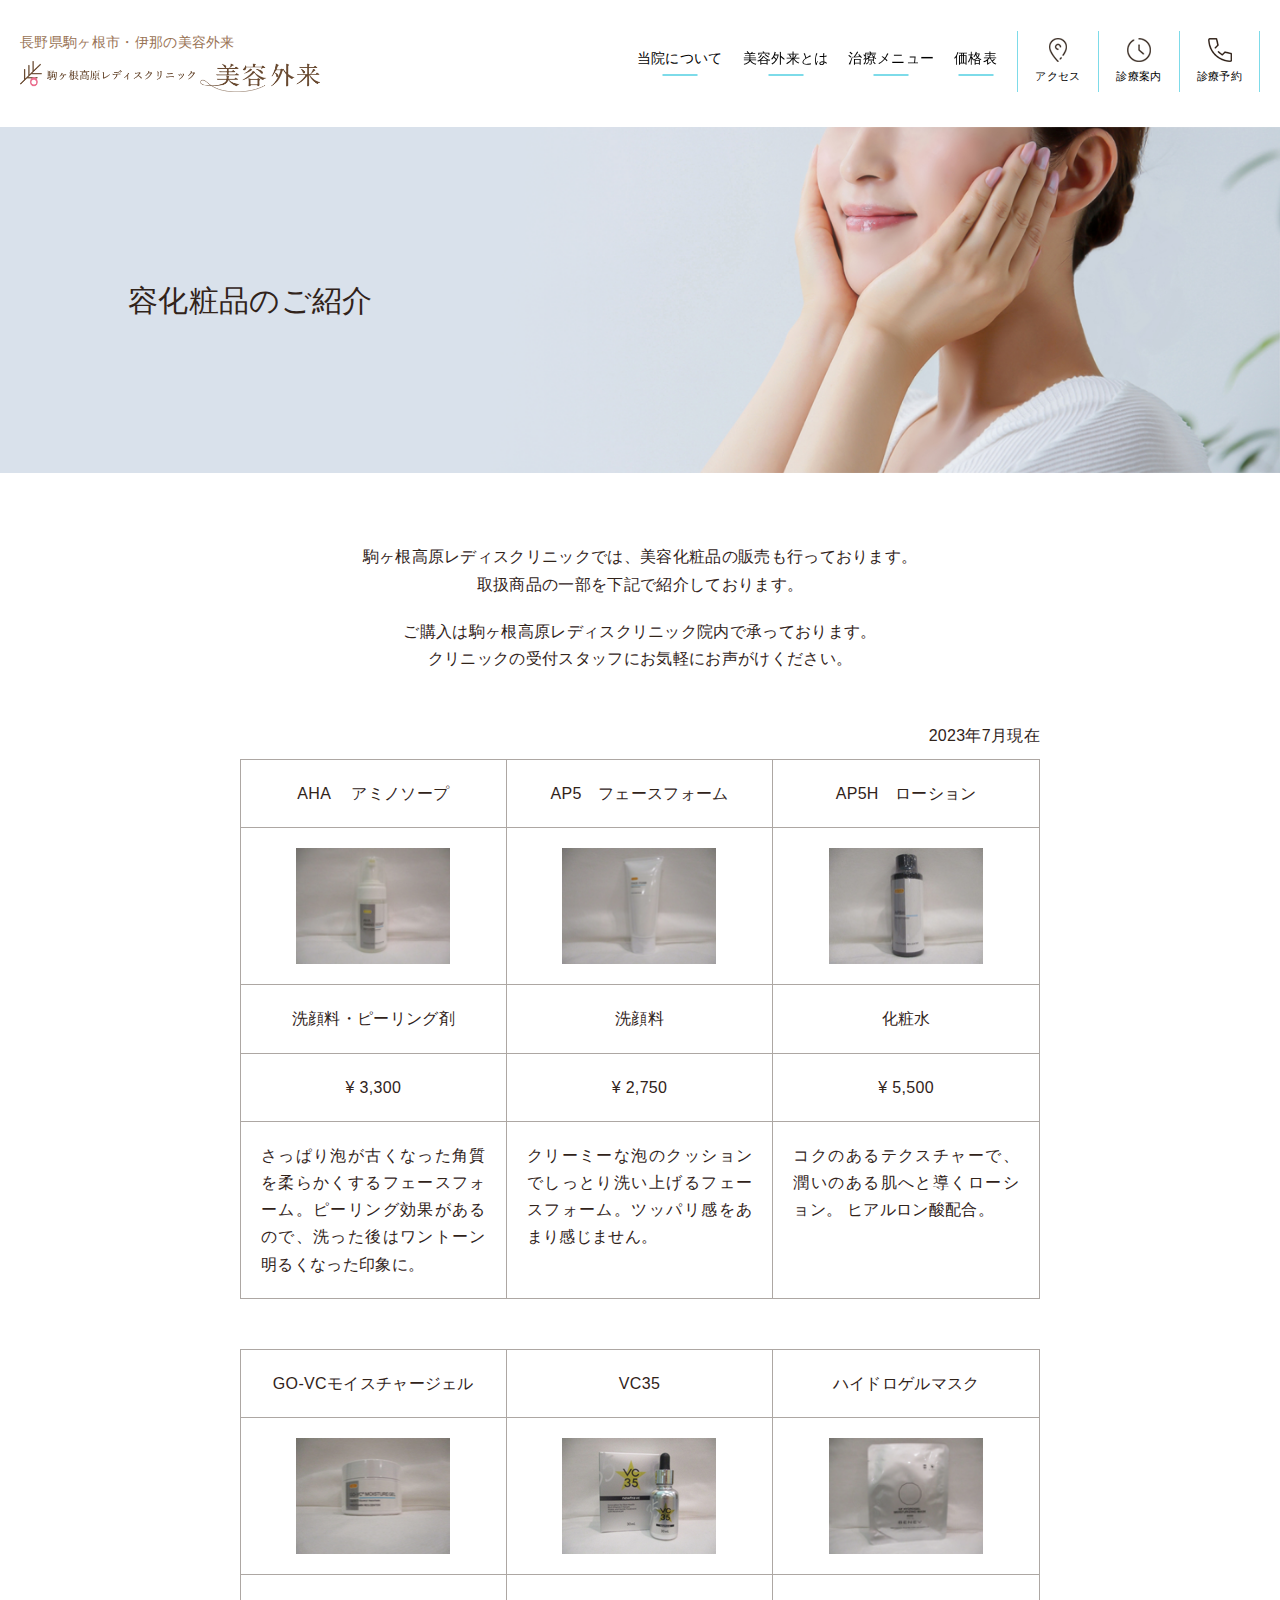
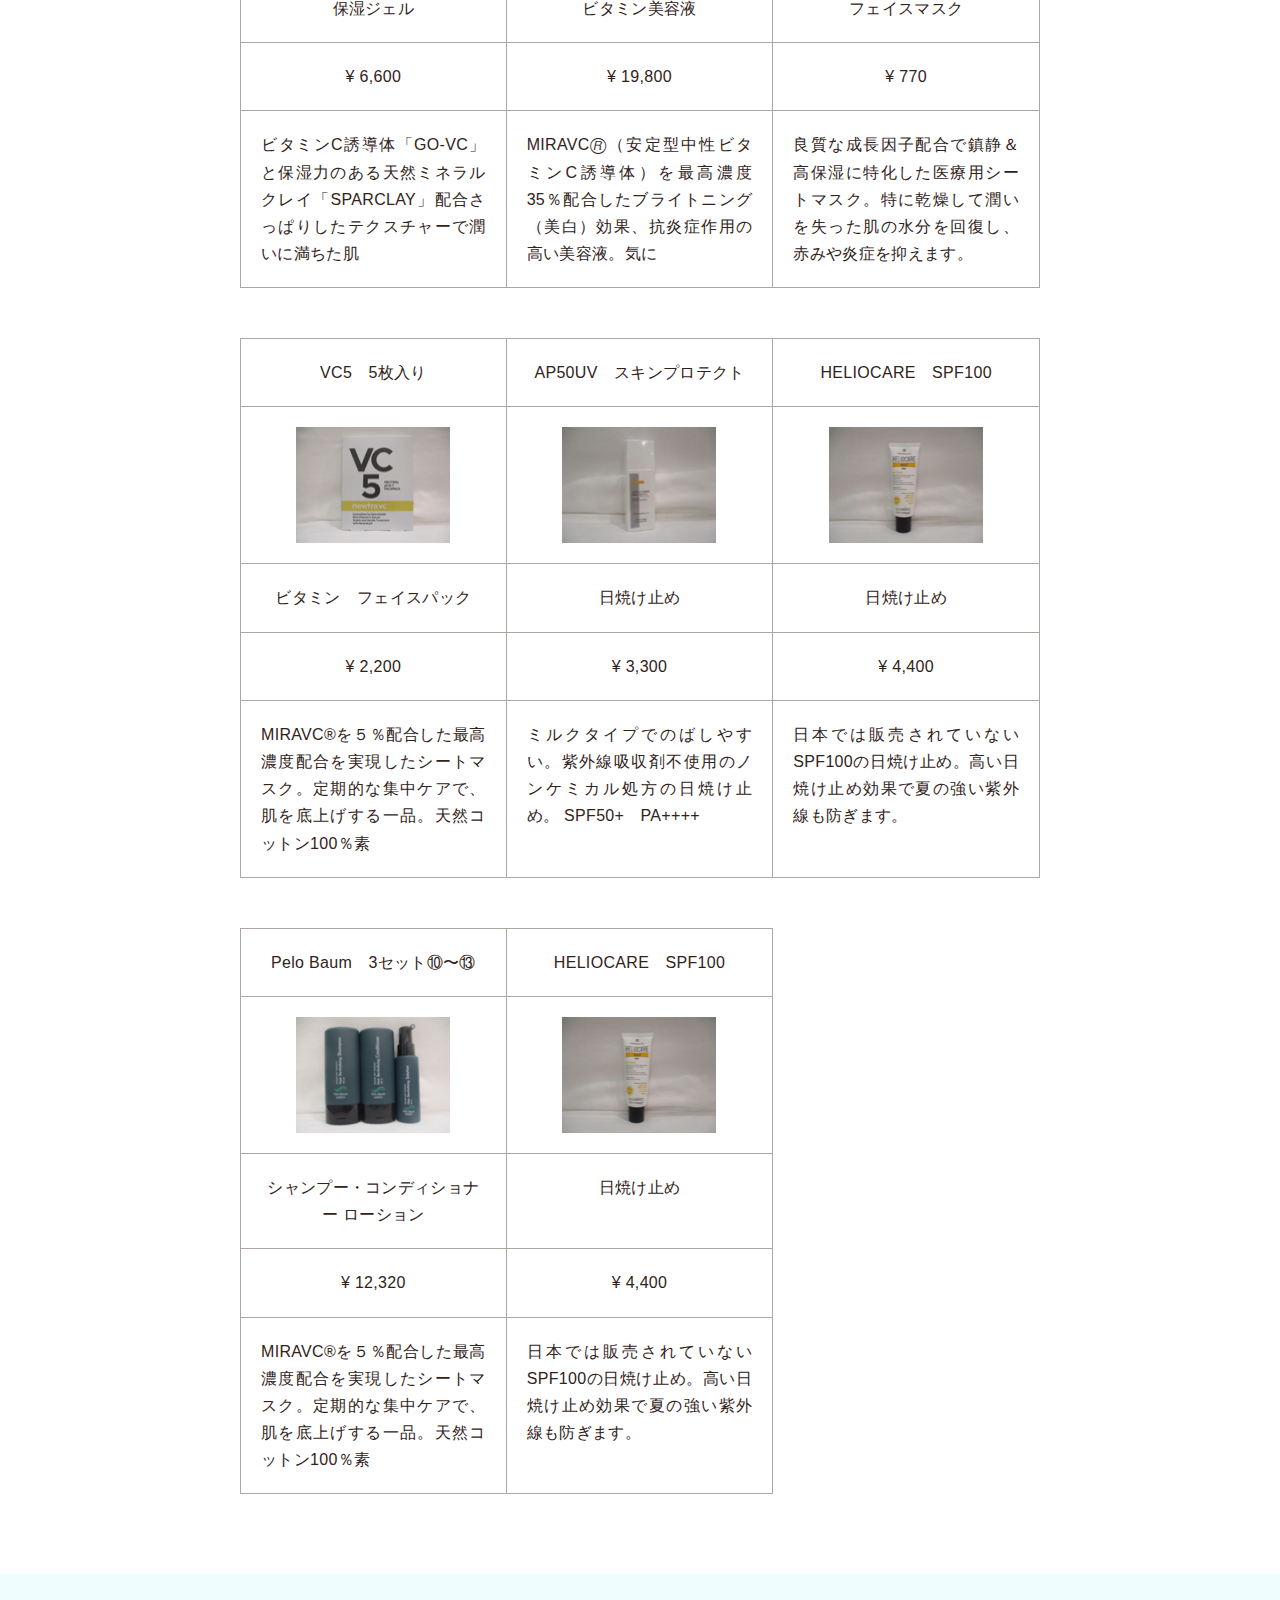
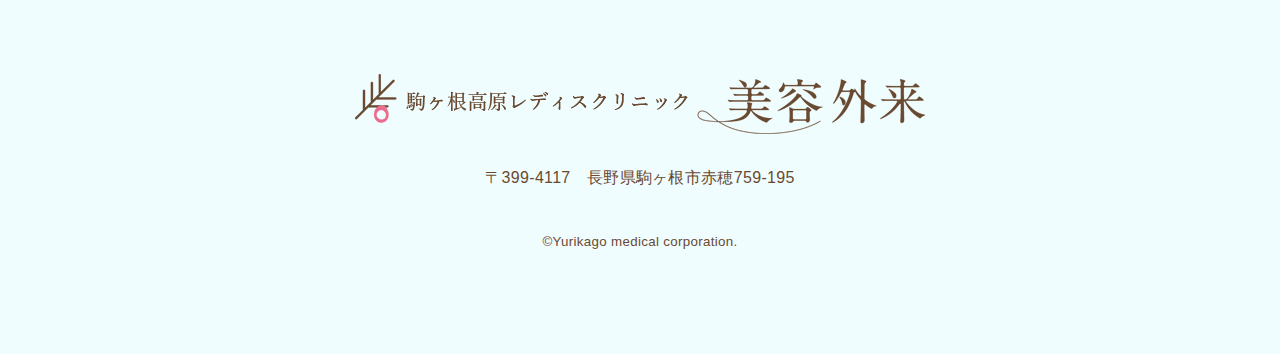
==== commit 3a41cc87: "adding sp size" ====
--- a/cosmetic/index.html
+++ b/cosmetic/index.html
@@ -258,7 +258,7 @@
 
       <section class="cosmetic-price-sec">
         <div class="cosmetic-container">
-          <p class="txt-right">2023年7月現在</p>
+          <p class="txt-right mb10">2023年7月現在</p>
           <ul class="price-container">
             <li class="price-card">
               <div class="ttl">
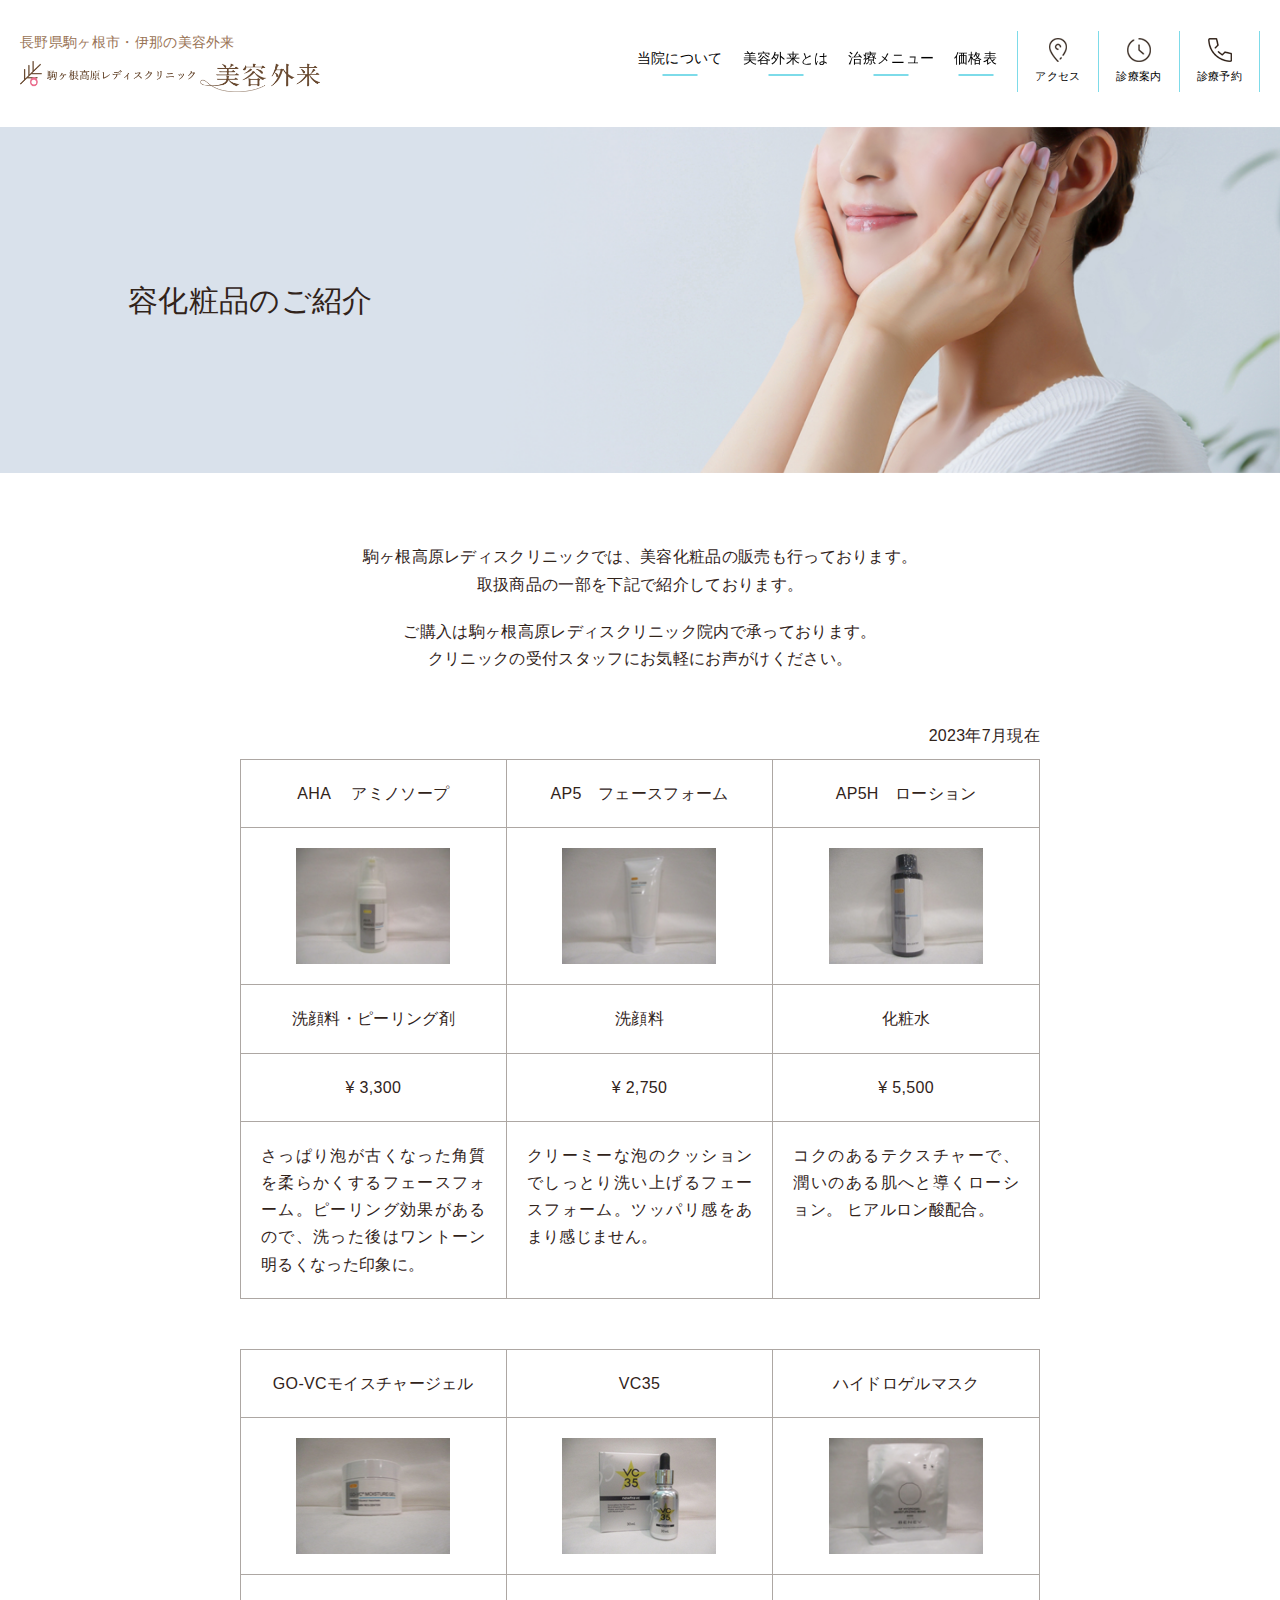
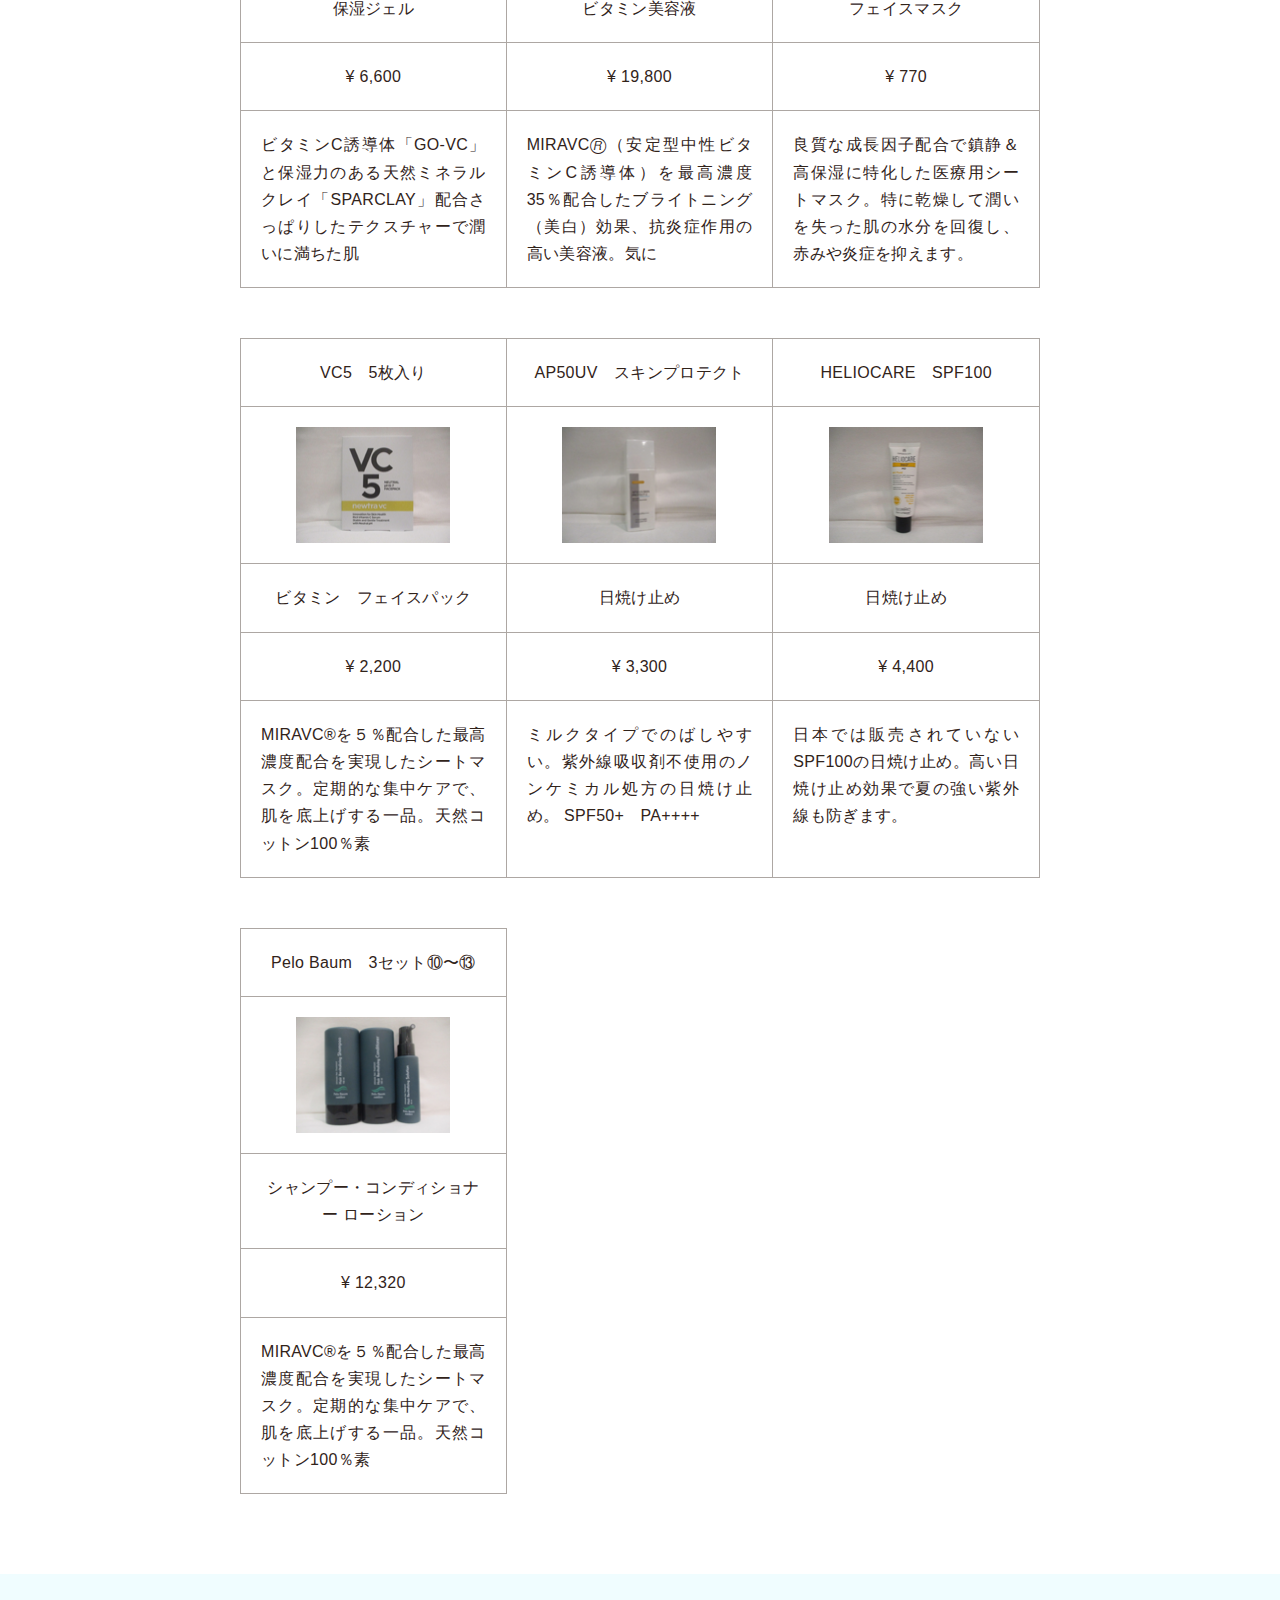
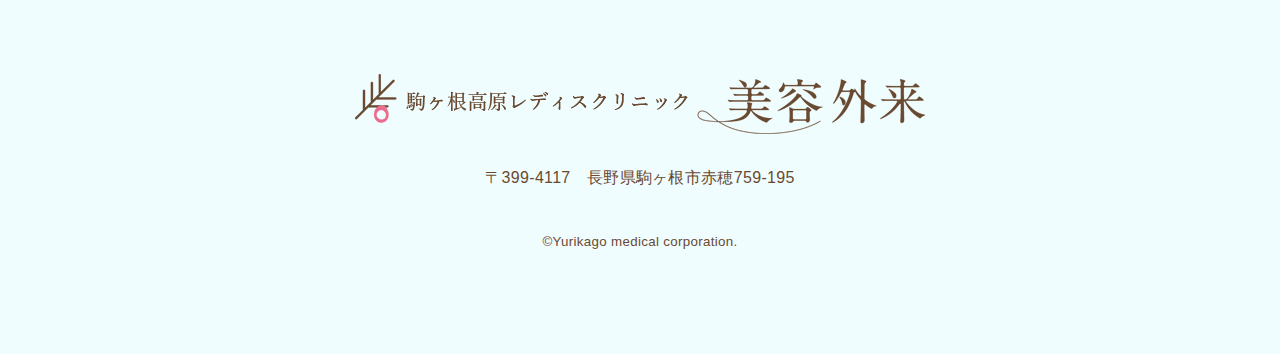
==== commit 4f384a55: "deleting last li" ====
--- a/cosmetic/index.html
+++ b/cosmetic/index.html
@@ -431,23 +431,6 @@
                 <p>MIRAVC®を５％配合した最高濃度配合を実現したシートマスク。定期的な集中ケアで、肌を底上げする一品。天然コットン100％素</p>
               </div>
             </li>
-            <li class="price-card">
-              <div class="ttl">
-                <p>HELIOCARE　SPF100</p>
-              </div>
-              <div class="img">
-                <img src="../assets/img/cosmetic/cosmetic_img9.png" alt="日焼け止めの画像">
-              </div>
-              <div class="description">
-                <p>日焼け止め</p>
-              </div>
-              <div class="price">
-                <p>¥ 4,400</p>
-              </div>
-              <div class="use">
-                <p>日本では販売されていないSPF100の日焼け止め。高い日焼け止め効果で夏の強い紫外線も防ぎます。</p>
-              </div>
-            </li>
           </ul>
         </div>
       </section>
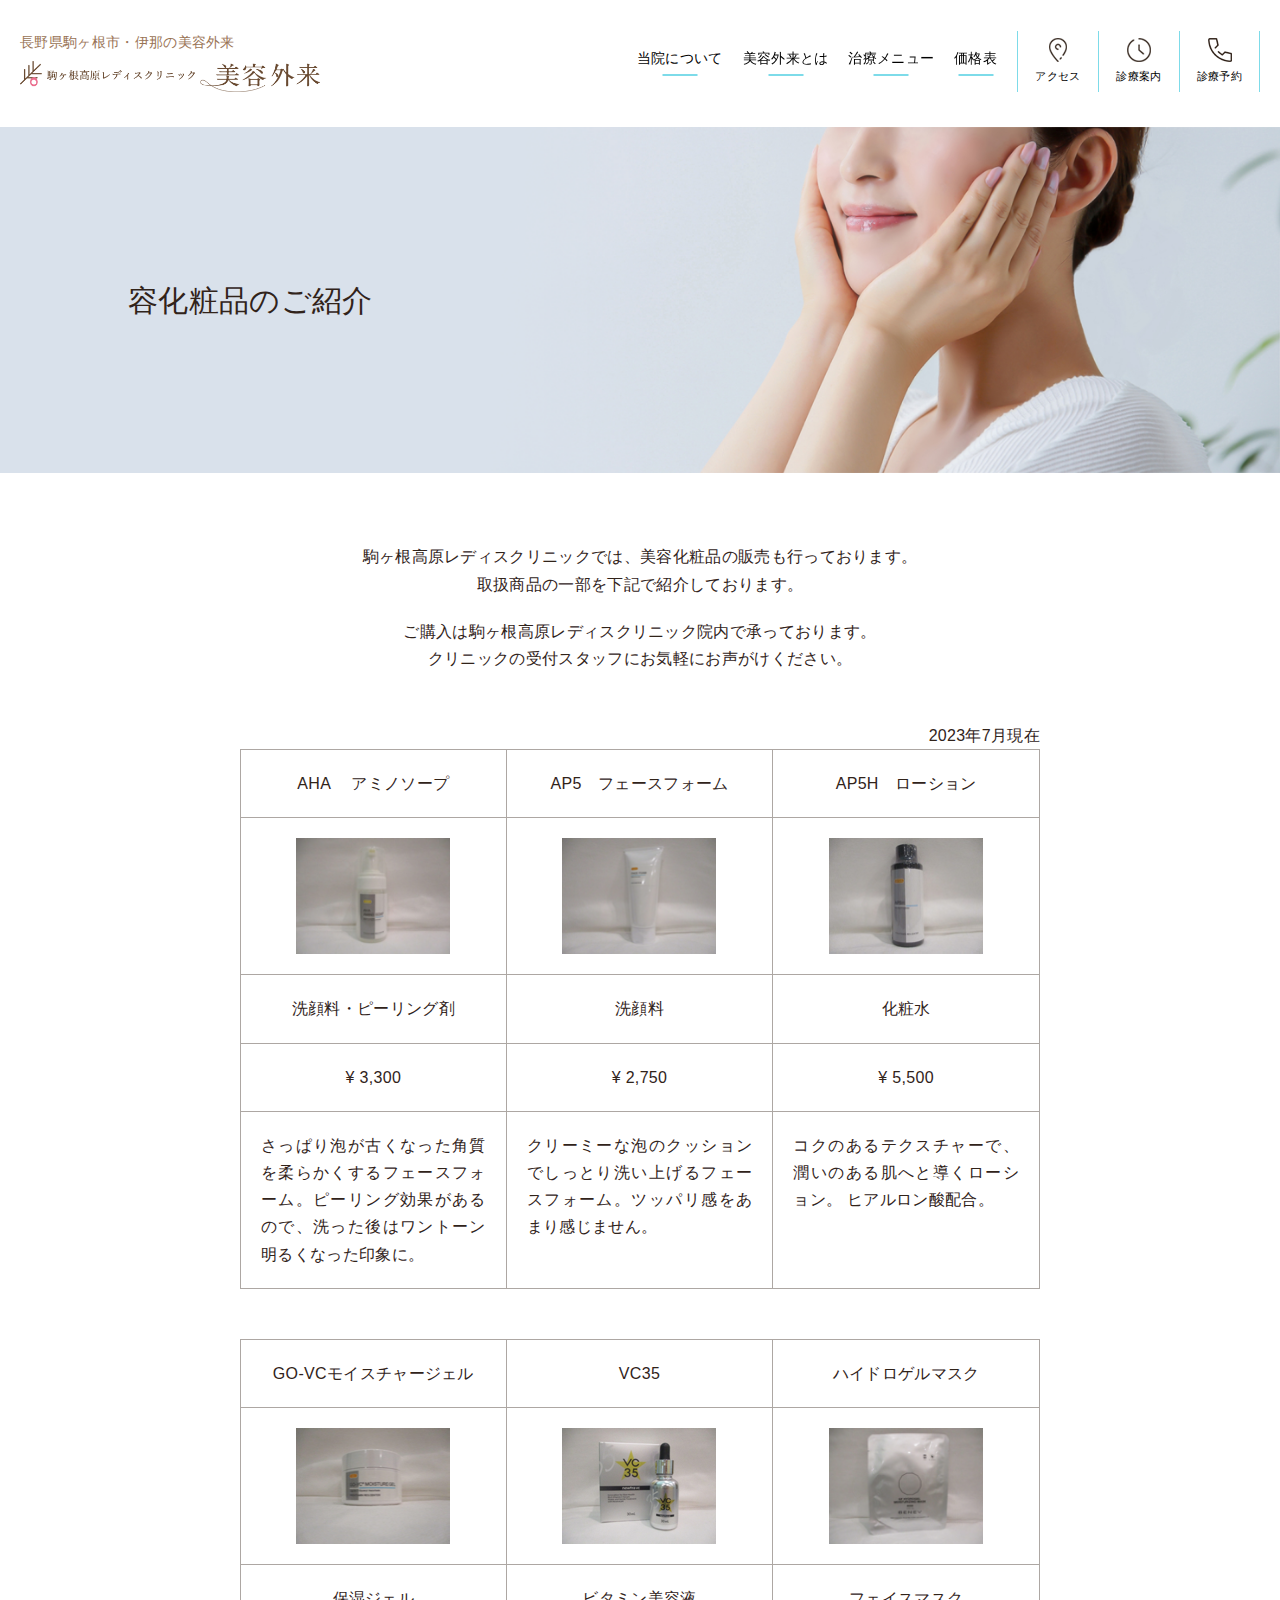
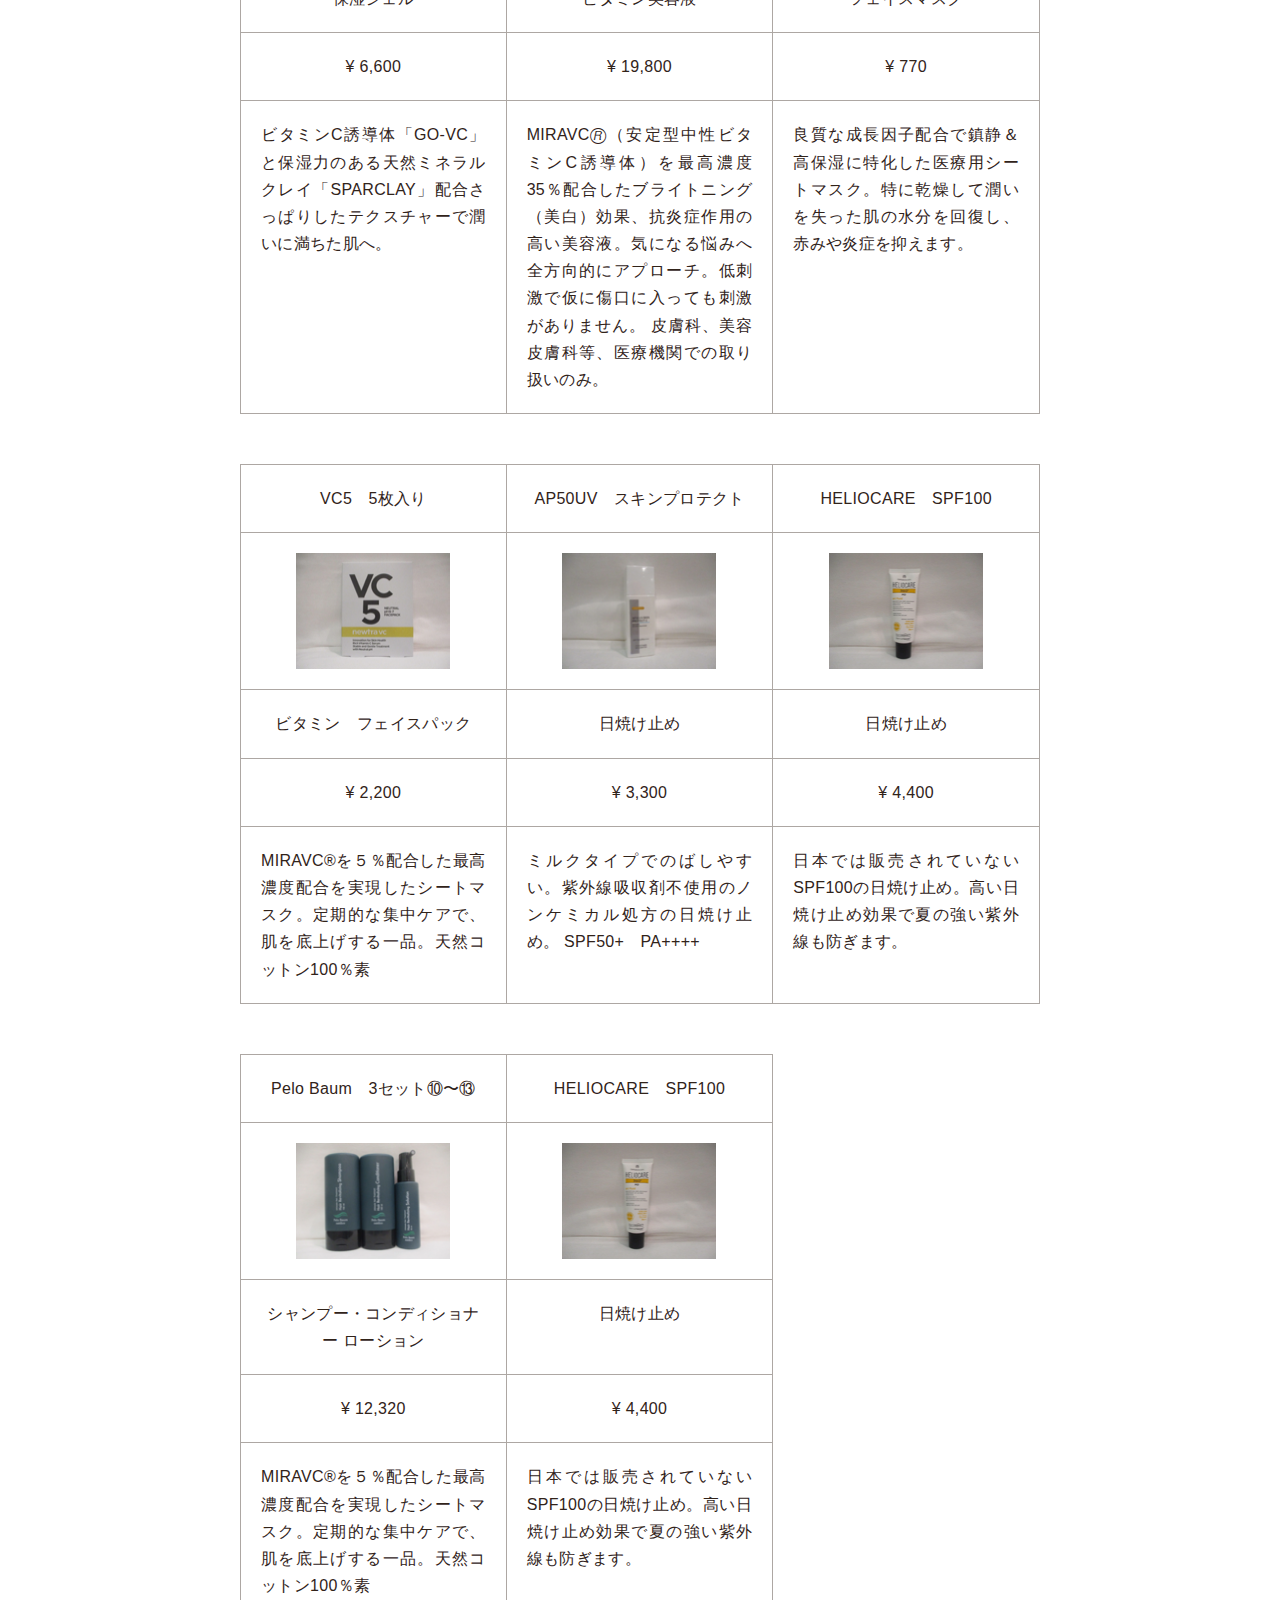
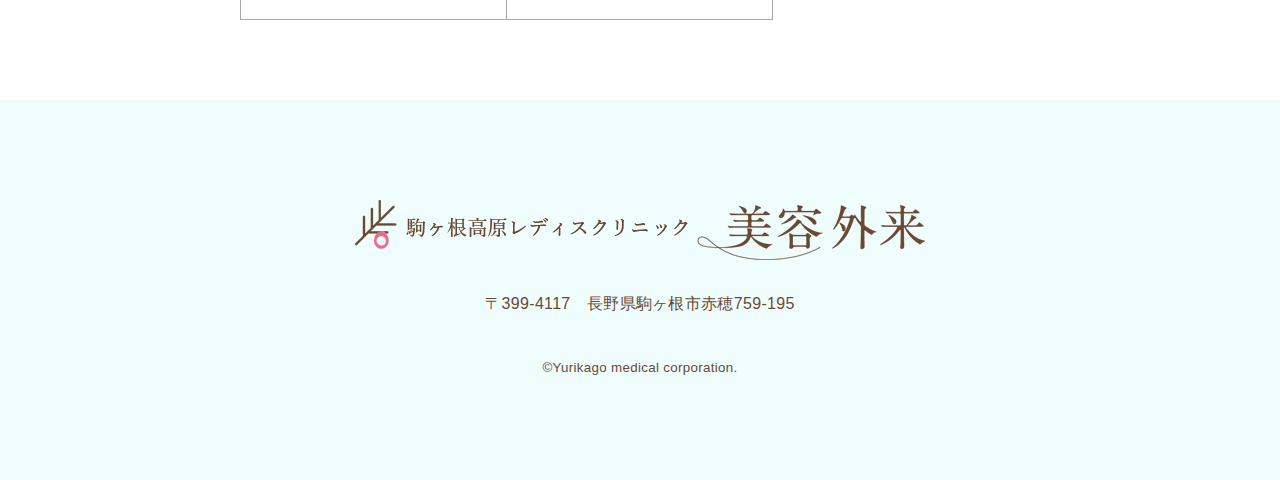
==== commit 1b82d1f7: "correct comment" ====
--- a/cosmetic/index.html
+++ b/cosmetic/index.html
@@ -258,7 +258,7 @@
 
       <section class="cosmetic-price-sec">
         <div class="cosmetic-container">
-          <p class="txt-right mb10">2023年7月現在</p>
+          <p class="txt-right">2023年7月現在</p>
           <ul class="price-container">
             <li class="price-card">
               <div class="ttl">
@@ -326,7 +326,7 @@
                 <p>¥ 6,600</p>
               </div>
               <div class="use">
-                <p>ビタミンC誘導体「GO-VC」と保湿力のある天然ミネラルクレイ「SPARCLAY」配合さっぱりしたテクスチャーで潤いに満ちた肌</p>
+                <p>ビタミンC誘導体「GO-VC」と保湿力のある天然ミネラルクレイ「SPARCLAY」配合さっぱりしたテクスチャーで潤いに満ちた肌へ。</p>
               </div>
             </li>
             <li class="price-card">
@@ -343,7 +343,8 @@
                 <p>¥ 19,800</p>
               </div>
               <div class="use">
-                <p>MIRAVC🄬（安定型中性ビタミンC誘導体）を最高濃度35％配合したブライトニング（美白）効果、抗炎症作用の高い美容液。気に</p>
+                <p>MIRAVC🄬（安定型中性ビタミンC誘導体）を最高濃度35％配合したブライトニング（美白）効果、抗炎症作用の高い美容液。気になる悩みへ全方向的にアプローチ。低刺激で仮に傷口に入っても刺激がありません。
+                  皮膚科、美容皮膚科等、医療機関での取り扱いのみ。</p>
               </div>
             </li>
             <li class="price-card">
@@ -429,6 +430,23 @@
               </div>
               <div class="use">
                 <p>MIRAVC®を５％配合した最高濃度配合を実現したシートマスク。定期的な集中ケアで、肌を底上げする一品。天然コットン100％素</p>
+              </div>
+            </li>
+            <li class="price-card">
+              <div class="ttl">
+                <p>HELIOCARE　SPF100</p>
+              </div>
+              <div class="img">
+                <img src="../assets/img/cosmetic/cosmetic_img9.png" alt="日焼け止めの画像">
+              </div>
+              <div class="description">
+                <p>日焼け止め</p>
+              </div>
+              <div class="price">
+                <p>¥ 4,400</p>
+              </div>
+              <div class="use">
+                <p>日本では販売されていないSPF100の日焼け止め。高い日焼け止め効果で夏の強い紫外線も防ぎます。</p>
               </div>
             </li>
           </ul>
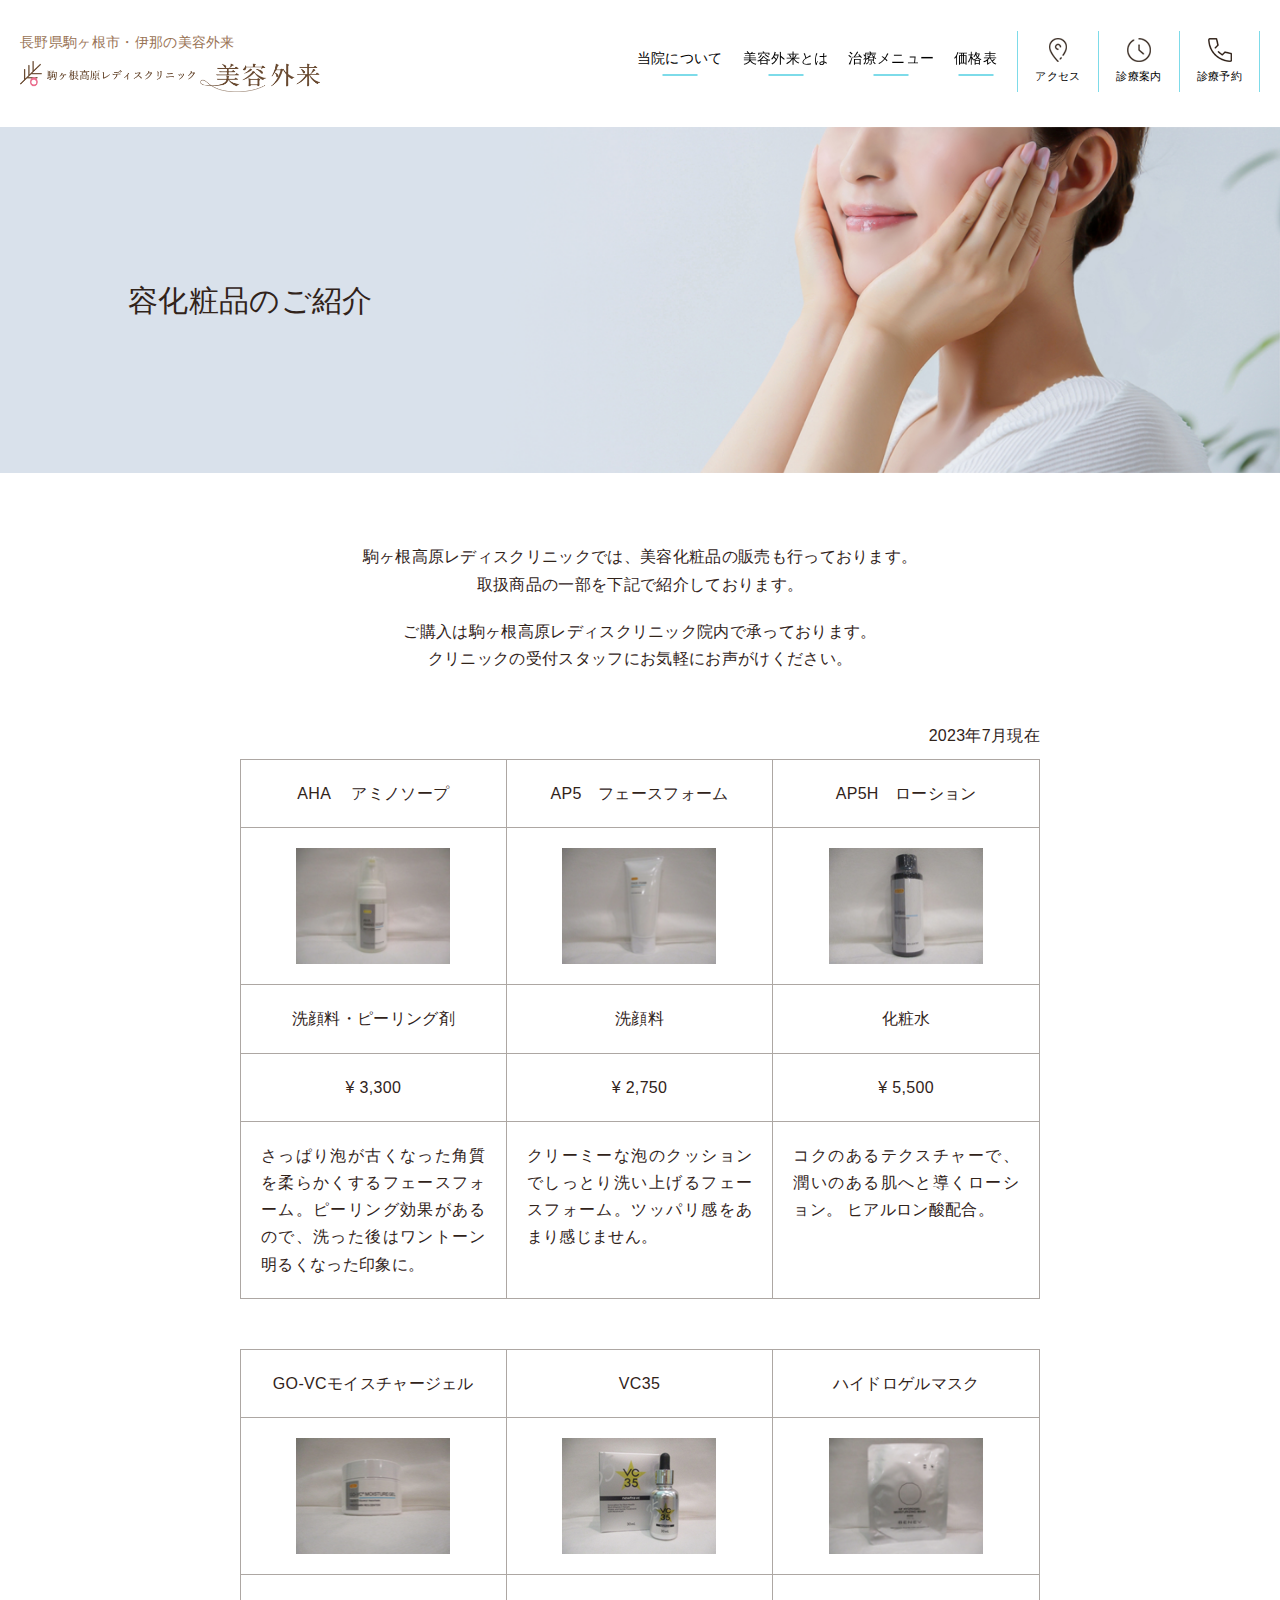
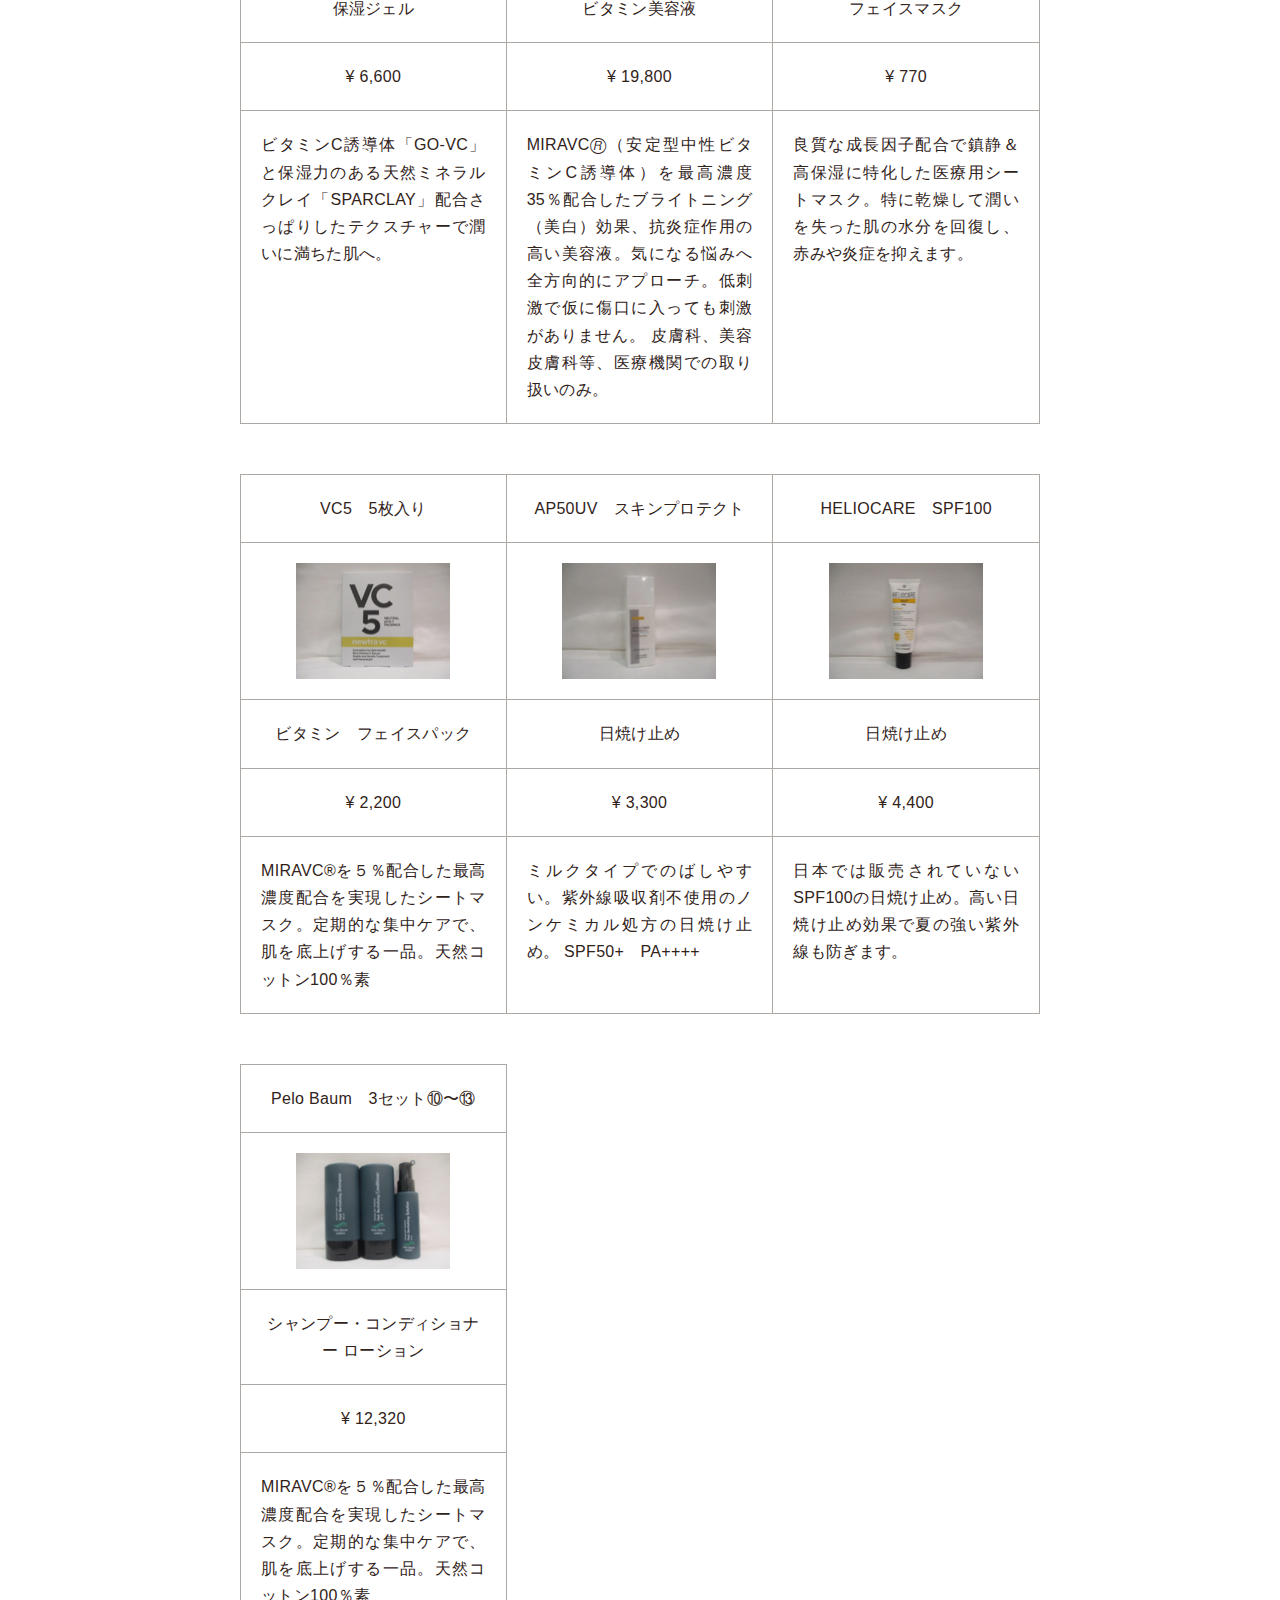
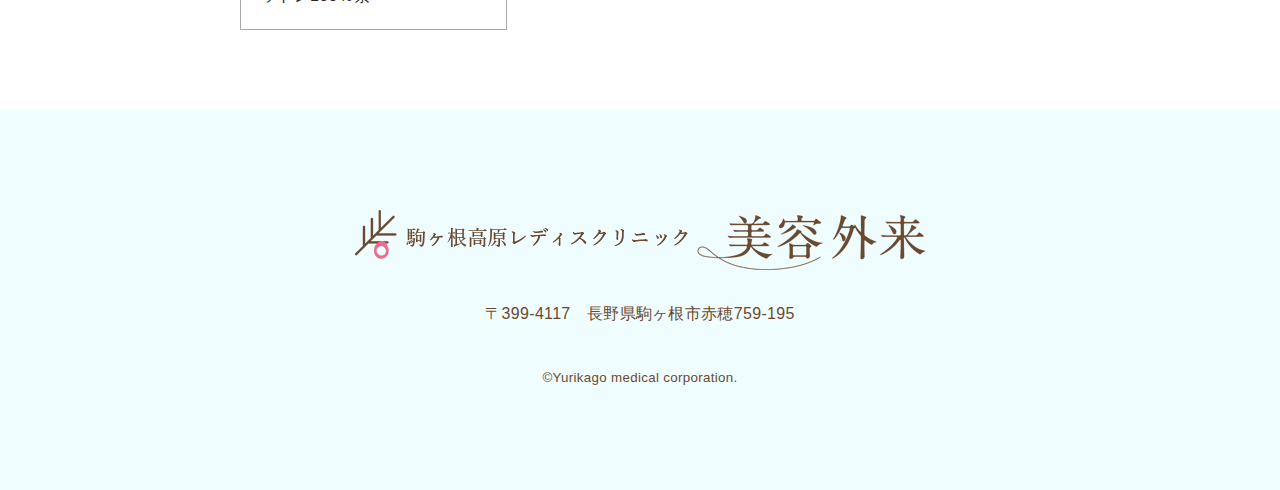
==== commit c58bf9bc: "Merge branch 'main' of https://github.com/WinWinHtetKyawQualy/biyou-gairai" ====
--- a/cosmetic/index.html
+++ b/cosmetic/index.html
@@ -258,7 +258,7 @@
 
       <section class="cosmetic-price-sec">
         <div class="cosmetic-container">
-          <p class="txt-right">2023年7月現在</p>
+          <p class="txt-right mb10">2023年7月現在</p>
           <ul class="price-container">
             <li class="price-card">
               <div class="ttl">
@@ -430,23 +430,6 @@
               </div>
               <div class="use">
                 <p>MIRAVC®を５％配合した最高濃度配合を実現したシートマスク。定期的な集中ケアで、肌を底上げする一品。天然コットン100％素</p>
-              </div>
-            </li>
-            <li class="price-card">
-              <div class="ttl">
-                <p>HELIOCARE　SPF100</p>
-              </div>
-              <div class="img">
-                <img src="../assets/img/cosmetic/cosmetic_img9.png" alt="日焼け止めの画像">
-              </div>
-              <div class="description">
-                <p>日焼け止め</p>
-              </div>
-              <div class="price">
-                <p>¥ 4,400</p>
-              </div>
-              <div class="use">
-                <p>日本では販売されていないSPF100の日焼け止め。高い日焼け止め効果で夏の強い紫外線も防ぎます。</p>
               </div>
             </li>
           </ul>
